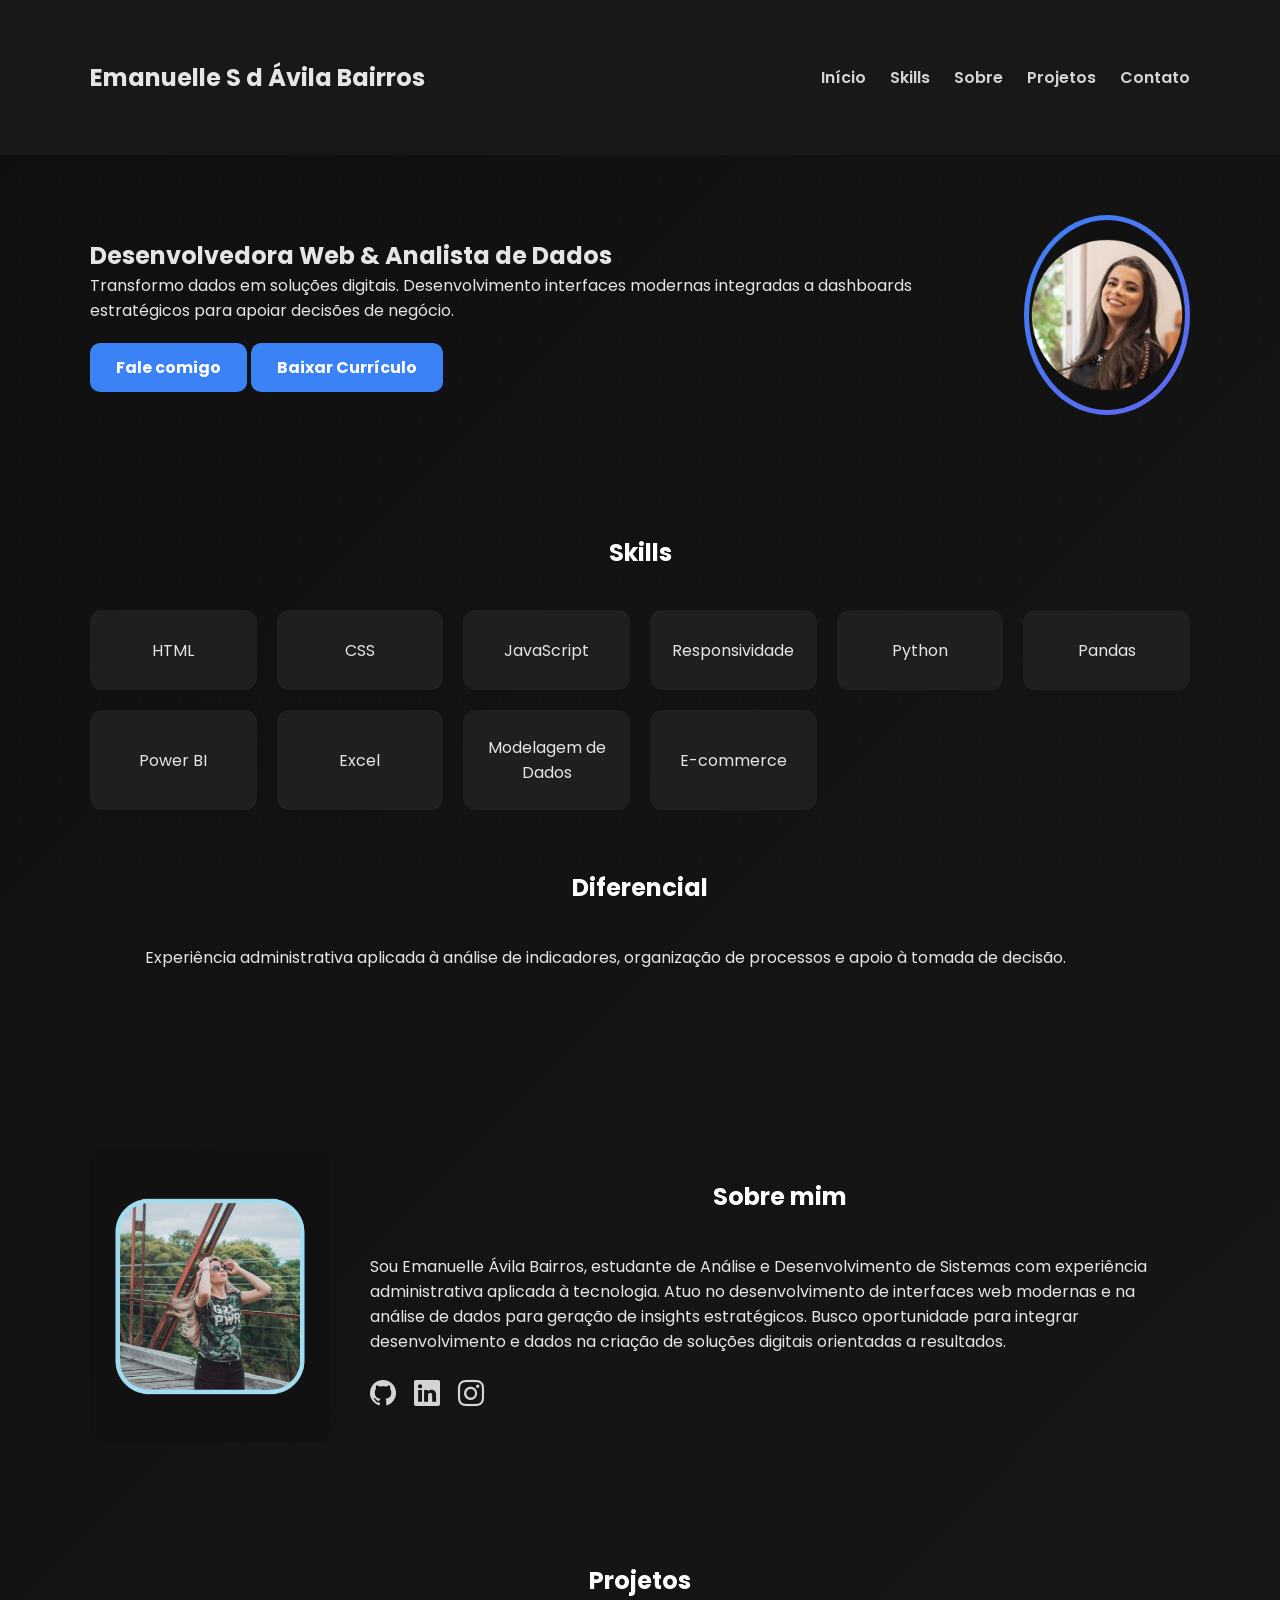
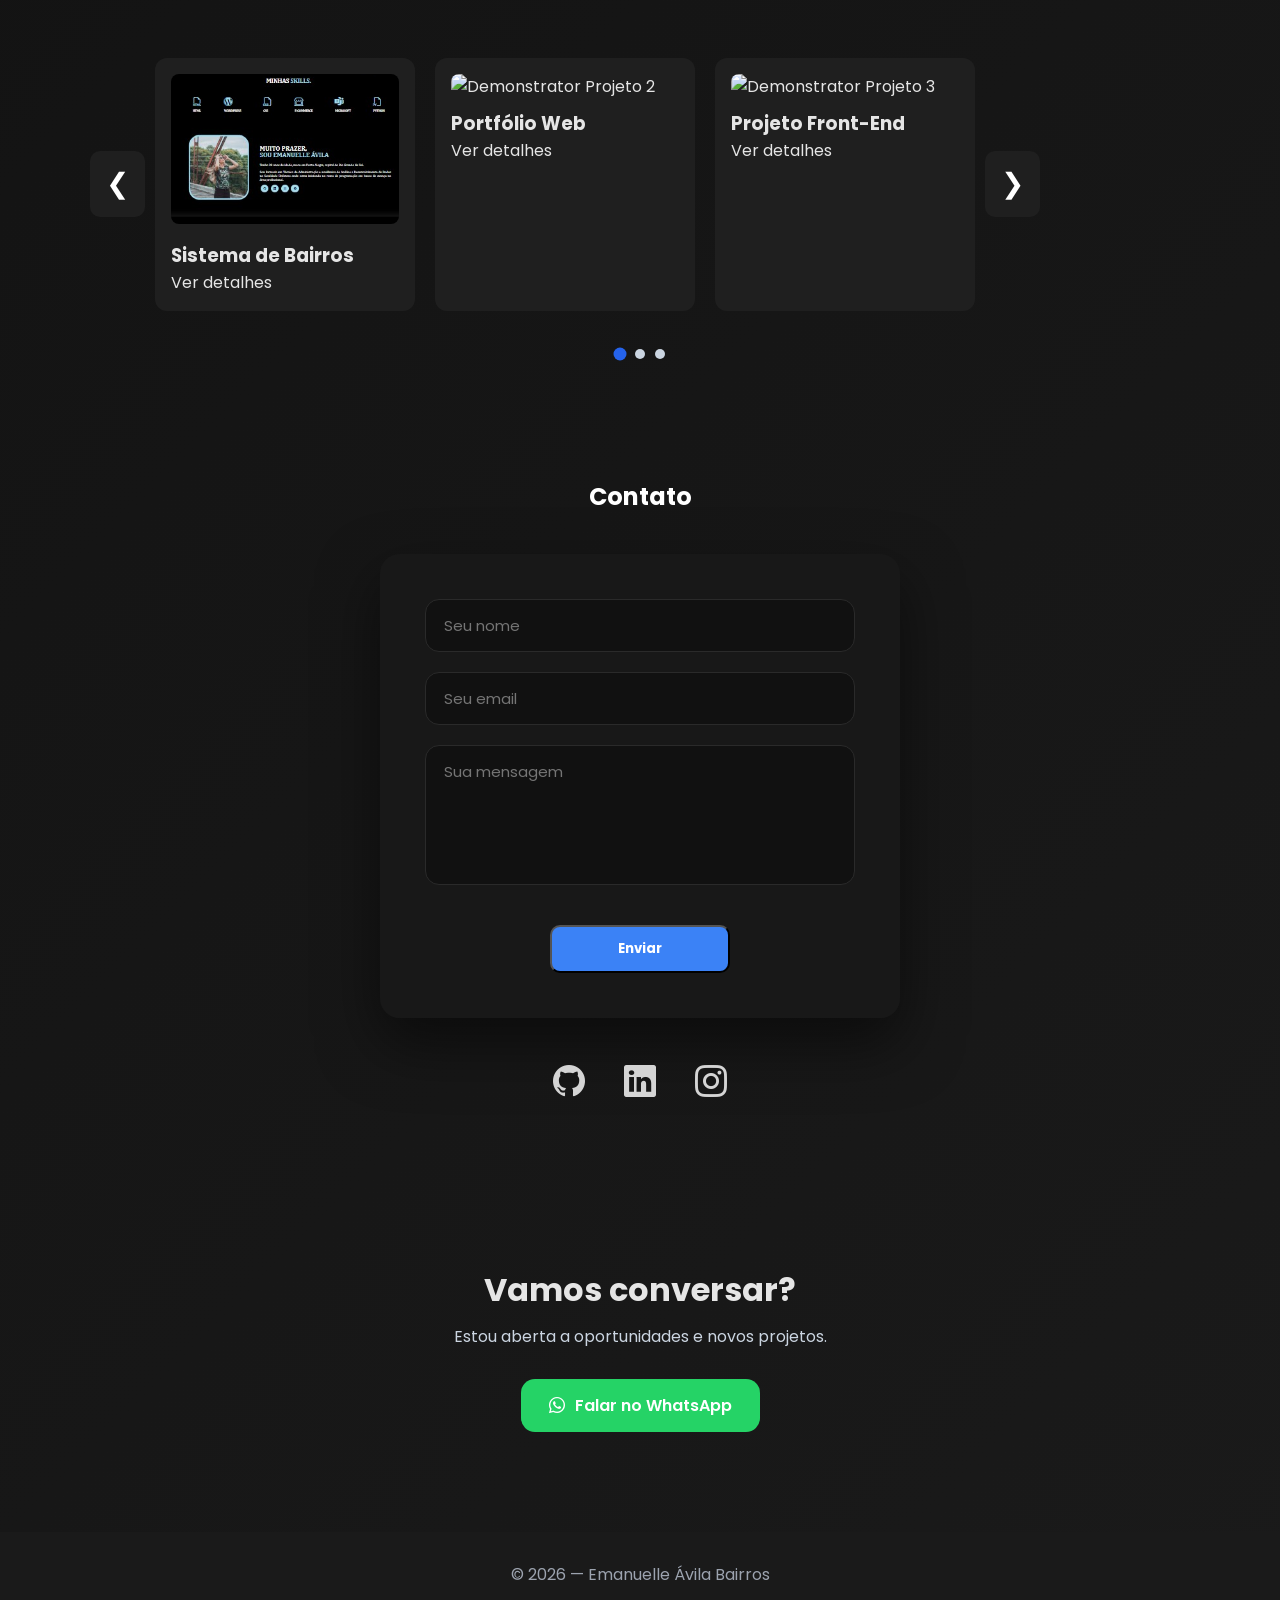
==== index.html @ f17b5d7e "feat: adiciona redes sociais no sobre e CTA final com whatsapp" ====
<!doctype html>

<html lang="pt-br">
  <head>
    <meta charset="UTF-8" />
    <meta name="viewport" content="width=device-width, initial-scale=1.0" />
    <meta
      name="keywords"
      content="Desenvolvedora Web, Power BI, Analista de Dados, Portfólio, Front-End"
    />

    <meta name="author" content="Emanuelle Ávila" />

    <title>Emanuelle S d Ávila Bairros</title>
    <meta
      name="description"
      content="Portfólio profissional de Emanuelle Ávila Bairros — Analista de Sistemas"
    />

    <link rel="icon" href="img/19-ico.ico" />

    <!-- Google Fonts -->

    <link
      href="https://fonts.googleapis.com/css2?family=Poppins:wght@300;400;600&display=swap"
      rel="stylesheet"
    />

    <!-- Icons -->

    <link
      rel="stylesheet"
      href="https://cdn.jsdelivr.net/npm/bootstrap-icons@1.11.1/font/bootstrap-icons.css"
    />

    <!-- CSS -->

    <link rel="stylesheet" href="style.css" />
  </head>

  <body>
    <div class="cursor-glow" id="cursorGlow"></div>

    <header>
      <div class="container nav">
        <h2>Emanuelle S d Ávila Bairros</h2>

        <!-- Botão Menu Mobile -->
        <div id="btn-menu" class="btn-menu">
          <span></span>
          <span></span>
          <span></span>
        </div>

        <nav>
          <a href="#inicio">Início</a>
          <a href="#skills">Skills</a>
          <a href="#sobre">Sobre</a>
          <a href="#portfolio">Projetos</a>
          <a href="#contato">Contato</a>
        </nav>
      </div>
    </header>

    <!-- HERO -->

    <section id="inicio" class="hero container">
      <div class="hero-text" data-aos="fade-down">
        <h1>Desenvolvedora Web & Analista de Dados</h1>
        <p>
          Transformo dados em soluções digitais. Desenvolvimento interfaces
          modernas integradas a dashboards estratégicos para apoiar decisões de
          negócio.
        </p>

        <a
          class="btn"
          href="https://api.whatsapp.com/send?phone=5551999865636"
          target="_blank"
        >
          Fale comigo
        </a>

        <a href="curriculo-emanuelle-avila.pdf" class="btn" download>
          Baixar Currículo
        </a>
      </div>

      <img
        src="img/foto-perfil.png"
        class="foto-perfil"
        alt="Foto de Emanuelle Ávila"
      />
    </section>

    <!-- SKILLS -->

    <section id="skills" class="container">
      <h2 class="section-title">Skills</h2>

      <div class="cards">
        <div class="card" data-aos="zoom-in">HTML</div>
        <div class="card" data-aos="zoom-in">CSS</div>
        <div class="card" data-aos="zoom-in">JavaScript</div>
        <div class="card" data-aos="zoom-in">Responsividade</div>
        <div class="card" data-aos="zoom-in">Python</div>
        <div class="card" data-aos="zoom-in">Pandas</div>
        <div class="card" data-aos="zoom-in">Power BI</div>
        <div class="card" data-aos="zoom-in">Excel</div>
        <div class="card" data-aos="zoom-in">Modelagem de Dados</div>
        <div class="card" data-aos="zoom-in">E-commerce</div>
      </div>

      <section class="container">
        <h2 class="section-title">Diferencial</h2>
        <p>
          Experiência administrativa aplicada à análise de indicadores,
          organização de processos e apoio à tomada de decisão.
        </p>
      </section>
    </section>

    <!-- SOBRE -->

    <section id="sobre" data-aos="fade-up" class="container sobre">
      <img src="img/foto-sobre-mim.png" alt="Foto de Emanuelle Ávila" />

      <div>
        <h2 class="section-title">Sobre mim</h2>
        <p>
          Sou Emanuelle Ávila Bairros, estudante de Análise e Desenvolvimento de
          Sistemas com experiência administrativa aplicada à tecnologia. Atuo no
          desenvolvimento de interfaces web modernas e na análise de dados para
          geração de insights estratégicos. Busco oportunidade para integrar
          desenvolvimento e dados na criação de soluções digitais orientadas a
          resultados.
        </p>

        <div class="sobre-social">
          <a href="https://github.com/Manu21avila" target="_blank">
            <i class="bi bi-github"></i>
          </a>
          <a
            href="https://www.linkedin.com/in/emanuelle-sd-%C3%A1vila/"
            target="_blank"
          >
            <i class="bi bi-linkedin"></i>
          </a>
          <a href="https://www.instagram.com/manu_avila.21/" target="_blank">
            <i class="bi bi-instagram"></i>
          </a>
        </div>
      </div>
    </section>

    <!-- PROJETOS -->

    <section id="projetos">
      <div class="container">
        <h2 class="section-title">Projetos</h2>

        <div class="carousel-wrapper">
          <button class="arrow left" onclick="scrollProjects(-1)">
            &#10094;
          </button>

          <div class="carousel" id="carousel">
            <!-- PROJETO 1 -->
            <div
              class="project-card"
              onclick="
                openModal(
                  'Sistema de Bairros',
                  'Projeto web para gerenciamento e organização de bairros com interface responsiva.',
                  'HTML • CSS • JavaScript',
                  'img/18.jpg',
                  'https://github.com/Manu21avila/PORTIFOLIO-EMANUELLE-AVILA-BAIRROS',
                )
              "
            >
              <img src="img/18.jpg" alt="Demonstrator Projeto 1" />
              <h3>Sistema de Bairros</h3>
              <p>Ver detalhes</p>
            </div>

            <!-- PROJETO 2 -->
            <div
              class="project-card"
              onclick="
                openModal(
                  'Portfólio Web',
                  'Site pessoal responsivo publicado com GitHub Pages.',
                  'HTML • CSS',
                  'img/20.jpg',
                  'https://github.com/Manu21avila',
                )
              "
            >
              <img src="img/20.jpg" alt="Demonstrator Projeto 2" />
              <h3>Portfólio Web</h3>
              <p>Ver detalhes</p>
            </div>

            <!-- PROJETO 3 -->
            <div
              class="project-card"
              onclick="
                openModal(
                  'Projeto Front-End',
                  'Experimentos de layout e responsividade.',
                  'HTML • CSS • JS',
                  'img/10.jpg',
                  'https://github.com/Manu21avila',
                )
              "
            >
              <img src="img/10.jpg" alt="Demonstrator Projeto 3" />
              <h3>Projeto Front-End</h3>
              <p>Ver detalhes</p>
            </div>
          </div>

          <button class="arrow right" onclick="scrollProjects(1)">
            &#10095;
          </button>
        </div>

        <!-- DOTS (AGORA NO LUGAR CERTO) -->
        <div class="carousel-dots" id="dots"></div>
      </div>
    </section>

    <!-- CONTATO -->

    <section id="contato" class="container contato">
      <h2 class="section-title">Contato</h2>

      <form
        id="contact-form"
        class="form-box"
        action="https://formspree.io/f/xwvnnwqe"
        method="POST"
      >
        <input type="text" name="name" placeholder="Seu nome" required />

        <input type="email" name="email" placeholder="Seu email" required />

        <textarea name="message" placeholder="Sua mensagem" required></textarea>

        <button type="submit" class="btn">Enviar</button>
      </form>

      <div class="social">
        <a href="https://github.com/Manu21avila" target="_blank">
          <i class="bi bi-github"></i>
        </a>
        <a
          href="https://www.linkedin.com/in/emanuelle-sd-%C3%A1vila/"
          target="_blank"
        >
          <i class="bi bi-linkedin"></i>
        </a>
        <a href="https://www.instagram.com/manu_avila.21/" target="_blank">
          <i class="bi bi-instagram"></i>
        </a>
      </div>
    </section>

    <section class="cta-contato">
      <h2>Vamos conversar?</h2>
      <p>Estou aberta a oportunidades e novos projetos.</p>

      <a href="https://wa.me/5551999865636" target="_blank" class="whats-btn">
        <i class="bi bi-whatsapp"></i>
        Falar no WhatsApp
      </a>
    </section>

    <footer>
      <p>© 2026 — Emanuelle Ávila Bairros</p>
    </footer>

    <script>
      const carousel = document.getElementById("carousel");
      const cards = document.querySelectorAll(".project-card");
      const dotsContainer = document.getElementById("dots");

      let autoScroll;
      let index = 0;

      /* ===== CRIAR DOTS ===== */

      cards.forEach((_, i) => {
        const dot = document.createElement("span");

        dot.addEventListener("click", () => {
          index = i;
          updateCarousel();
        });

        dotsContainer.appendChild(dot);
      });

      const dots = dotsContainer.querySelectorAll("span");

      /* ===== ATUALIZA POSIÇÃO ===== */

      function updateCarousel() {
        const cardWidth = cards[0].offsetWidth + 20;

        carousel.scrollTo({
          left: index * cardWidth,
          behavior: "smooth",
        });

        dots.forEach((d) => d.classList.remove("active"));
        dots[index].classList.add("active");
      }

      /* ===== SETAS ===== */

      function scrollProjects(direction) {
        index += direction;

        if (index < 0) index = cards.length - 1;
        if (index >= cards.length) index = 0;

        updateCarousel();
      }

      /* ===== AUTO SCROLL ===== */

      function startAutoScroll() {
        autoScroll = setInterval(() => {
          index++;
          if (index >= cards.length) index = 0;
          updateCarousel();
        }, 3500);
      }

      carousel.addEventListener("mouseenter", () => clearInterval(autoScroll));
      carousel.addEventListener("mouseleave", startAutoScroll);

      /* ===== INIT ===== */

      updateCarousel();
      startAutoScroll();
    </script>

    <script>
      function openModal(title, desc, tech, img, link) {
        document.getElementById("modalTitle").innerText = title;
        document.getElementById("modalDesc").innerText = desc;
        document.getElementById("modalTech").innerText = tech;
        document.getElementById("modalImg").src = img;
        document.getElementById("modalLink").href = link;

        document.getElementById("projectModal").style.display = "flex";
      }

      function closeModal() {
        document.getElementById("projectModal").style.display = "none";
      }

      // Fechar clicando fora
      window.onclick = function (e) {
        if (e.target.id === "projectModal") {
          closeModal();
        }
      };
    </script>

    <!-- MODAL PROJETOS -->

    <div id="projectModal" class="modal">
      <div class="modal-content">
        <span class="close" onclick="closeModal()">&times;</span>

        <img id="modalImg" />

        <h2 id="modalTitle"></h2>

        <p id="modalDesc"></p>

        <p class="tech" id="modalTech"></p>

        <a id="modalLink" class="btn" target="_blank"> Ver no GitHub </a>
      </div>
    </div>

    <!-- Menu Mobile -->
    <div id="menu-mobile" class="menu-mobile">
      <nav>
        <a href="#inicio">Início</a>
        <a href="#sobre">Sobre</a>
        <a href="#projetos">Projetos</a>
        <a href="#contato">Contato</a>
      </nav>
    </div>

    <div id="overlay-menu" class="overlay-menu"></div>

    <script src="https://unpkg.com/aos@2.3.1/dist/aos.js"></script>

    <script>
      AOS.init({
        duration: 900,
        once: true,
      });
    </script>

    <script>
      const glow = document.getElementById("cursorGlow");

      document.addEventListener("mousemove", (e) => {
        glow.style.left = e.clientX + "px";
        glow.style.top = e.clientY + "px";
      });
    </script>

    <script src="script.js"></script>
  </body>
</html>
---- style.css ----
* {
  margin: 0;
  padding: 0;
  box-sizing: border-box;
  font-family: Poppins, sans-serif;
}

html {
  scroll-behavior: smooth;
}

/* ===== CORES BASE ===== */

body {
  background: linear-gradient(135deg, #0f0f0f 0%, #141414 40%, #1a1a1a 100%);
  color: #e5e5e5;
}

body::before {
  content: "";
  position: fixed;
  inset: 0;
  background-image: radial-gradient(
    rgba(255, 255, 255, 0.02) 1px,
    transparent 1px
  );
  background-size: 40px 40px;
  pointer-events: none;
  z-index: 0;
}

/* CONTAINER */

.container {
  width: 90%;
  max-width: 1100px;
  margin: auto;
  padding: 60px 0;
}

/* HEADER */

header {
  background: rgba(26, 26, 26, 0.85);
  backdrop-filter: blur(10px);
  position: sticky;
  top: 0;
  z-index: 99;
}

.nav {
  display: flex;
  justify-content: space-between;
  align-items: center;
}

/* MENU */

nav a {
  margin-left: 20px;
  text-decoration: none;
  color: #d4d4d4;
  font-weight: 600;
  transition: 0.3s;
}

nav a:hover {
  color: #3b82f6;
}

/* HERO */

.hero {
  display: flex;
  align-items: center;
  justify-content: space-between;
  gap: 40px;
}

.hero-img {
  width: 260px;
  border-radius: 20px;
  box-shadow: 0 0 25px rgba(59, 130, 246, 0.35);
}

/* BOTÃO */

.btn {
  display: inline-block;
  margin-top: 20px;
  background: #3b82f6;
  padding: 12px 26px;
  border-radius: 10px;
  text-decoration: none;
  color: white;
  font-weight: bold;
  transition: 0.3s;
}

.btn:hover {
  transform: translateY(-3px);
  box-shadow: 0 8px 20px rgba(59, 130, 246, 0.4);
  background: #2563eb;
}

/* TITULOS */

.section-title {
  text-align: center;
  margin-bottom: 40px;
  color: #ffffff;
}

/* FOTO PERFIL */

.foto-perfil {
  width: 200px;
  height: 200px;
  border-radius: 50%;
  object-fit: cover;
  padding: 5px;
  background: linear-gradient(135deg, #3b82f6, #6366f1);
}

/* CARDS / SKILLS */

.cards {
  display: grid;
  grid-template-columns: repeat(auto-fit, minmax(160px, 1fr));
  gap: 20px;
}

.card {
  background: #1f1f1f;
  padding: 25px 15px; /* PADRÃO */
  text-align: center;
  border-radius: 12px;
  transition: 0.3s;
  display: flex;
  align-items: center;
  justify-content: center;
  min-height: 80px;
}

.card:hover {
  transform: translateY(-8px);
  box-shadow: 0 8px 18px rgba(0, 0, 0, 0.6);
}

/* PROJETOS */

.project-card {
  min-width: 260px;
  background: #1f1f1f;
  border-radius: 12px;
  padding: 16px;
  transition: 0.3s;
  cursor: pointer;
}

.project-card:hover {
  transform: scale(1.04);
}

.project-card img {
  width: 100%;
  border-radius: 14px 14px 0 0;
}

/* CARROSSEL */

.carousel {
  display: flex;
  overflow-x: auto;
  scroll-behavior: smooth;
}

.arrow {
  background: #1f1f1f;
  border: none;
  color: white;
  font-size: 28px;
  padding: 12px 16px;
  cursor: pointer;
  border-radius: 10px;
}

.project-card {
  min-width: 260px;
  max-width: 260px;
  flex: 0 0 auto;
}

/* SOBRE */

.sobre {
  display: flex;
  gap: 40px;
  align-items: center;
  justify-content: center; /* CENTRALIZA */
  text-align: left;
}

.sobre img {
  width: 240px;
  border-radius: 14px;
  object-fit: cover;
}

.sobre-social {
  margin-top: 20px;
  display: flex;
  gap: 18px;
}

.sobre-social a {
  font-size: 26px;
  color: #d4d4d4;
  transition: 0.3s;
}

.sobre-social a:hover {
  color: #3b82f6;
  transform: translateY(-4px);
}

@media (max-width: 768px) {
  .sobre img {
    width: 180px;
    margin-bottom: 20px;
  }

  .sobre div {
    padding: 0 10px;
  }
}

/* SOCIAL */

.social {
  text-align: center;
  font-size: 32px;
}

.social a {
  margin: 0 15px;
  color: #d4d4d4;
  transition: 0.3s;
  text-decoration: none;
}

.social i {
  display: inline-block;
}

.social a:hover {
  color: #548eec;
}

/* FOOTER */

footer {
  text-align: center;
  padding: 30px;
  background: #1a1a1a;
  color: #9ca3af;
}

/* RESPONSIVO */

@media (max-width: 768px) {
  .hero {
    flex-direction: column;
    text-align: center;
  }

  .sobre {
    flex-direction: column;
    text-align: center;
  }

  .hero-img {
    width: 200px;
  }

  .hero-text h1 {
    font-size: 28px;
  }

  .hero-text p {
    font-size: 14px;
  }
}

/* ================= CARROSSEL PROJETOS ================= */

.carousel-wrapper {
  position: relative;
  display: flex;
  align-items: center;
}

.carousel {
  display: flex;
  gap: 20px;
  overflow-x: auto;
  scroll-behavior: smooth;
  padding: 20px 0;

  /* esconder barra de scroll */
  scrollbar-width: none;
}

.carousel::-webkit-scrollbar {
  display: none;
}

.project-card img {
  width: 100%;
  height: 150px;
  object-fit: cover;
  border-radius: 8px;
  margin-bottom: 10px;
}

.project-card:hover {
  transform: translateY(-6px) scale(1.03);
  box-shadow: 0 10px 22px rgba(0, 0, 0, 0.15);
}

/* SETAS */

.arrow:hover {
  background: #2563eb;
}

.left {
  margin-right: 10px;
}

.right {
  margin-left: 10px;
}

/* ================= DOTS DO CARROSSEL ================= */

.carousel-dots {
  display: flex;
  justify-content: center;
  gap: 10px;
  margin-top: 18px;
}

.carousel-dots span {
  width: 10px;
  height: 10px;
  background: #cbd5e1;
  border-radius: 50%;
  cursor: pointer;
  transition: 0.3s;
}

.carousel-dots span.active {
  background: #2563eb;
  transform: scale(1.3);
}

/* ================= MODAL ================= */

.modal {
  display: none;
  position: fixed;
  z-index: 999;
  left: 0;
  top: 0;
  width: 100%;
  height: 100%;
  background: rgba(0, 0, 0, 0.7);
  justify-content: center;
  align-items: center;
}

.modal-content {
  background: #1f1f1f;
  color: #e5e5e5;
  padding: 30px;
  border-radius: 12px;
  max-width: 420px;
  width: 90%;
  text-align: center;
  animation: modalPop 0.3s ease;
}

.modal-content img {
  width: 100%;
  border-radius: 10px;
  margin-bottom: 15px;
}

.close {
  float: right;
  font-size: 26px;
  cursor: pointer;
}

.tech {
  margin: 12px 0;
  color: #2563eb;
  font-weight: 600;
}

@keyframes modalPop {
  from {
    transform: scale(0.7);
    opacity: 0;
  }
  to {
    transform: scale(1);
    opacity: 1;
  }
}

/* BOTÃO HAMBURGUER */

.btn-menu {
  display: none;
  flex-direction: column;
  gap: 5px;
  cursor: pointer;
  z-index: 999;
}

.btn-menu span {
  width: 28px;
  height: 3px;
  background: #e5e5e5;
  display: block;
  border-radius: 3px;
}

/* MENU MOBILE */

.menu-mobile {
  position: fixed;
  top: 0;
  right: -260px;
  width: 260px;
  height: 100vh;
  background: #111;
  padding-top: 80px;
  transition: 0.35s ease;
  z-index: 998;
}

.menu-mobile.abrir-menu {
  right: 0;
}

.menu-mobile nav {
  display: flex;
  flex-direction: column;
  gap: 25px;
  padding-left: 30px;
}

.menu-mobile a {
  color: #e5e5e5;
  text-decoration: none;
  font-size: 18px;
}

/* OVERLAY */

.overlay-menu {
  background: rgba(0, 0, 0, 0.6);
  width: 100%;
  height: 100%;
  position: fixed;
  top: 0;
  left: 0;
  visibility: hidden;
  opacity: 0;
  transition: 0.3s;
  z-index: 997;
}

.overlay-menu.ativo {
  visibility: visible;
  opacity: 1;
}

/* RESPONSIVO */

@media (max-width: 900px) {
  header nav {
    display: none;
  }

  .btn-menu {
    display: flex;
  }
}

/* ===== CURSOR GLOW EFFECT ===== */

.cursor-glow {
  position: fixed;
  width: 90px;
  height: 90px;
  border-radius: 50%;
  pointer-events: none;
  background: radial-gradient(
    circle,
    rgba(59, 130, 246, 0.12) 0%,
    rgba(0, 0, 0, 0) 70%
  );
  transform: translate(-50%, -50%);
  z-index: 0;
  transition: transform 0.08s linear;
}

/* Mantém conteúdo acima do glow */
body > * {
  position: relative;
  z-index: 1;
}

/* ===== OBRIGADO ===== */

.obrigado-wrapper {
  min-height: 100vh;
  display: flex;
  align-items: center;
  justify-content: center;
}

.obrigado-card {
  background: linear-gradient(145deg, #1a1a1a, #141414);
  padding: 60px;
  border-radius: 24px;
  text-align: center;
  max-width: 480px;
  box-shadow: 0 25px 60px rgba(0, 0, 0, 0.5);
}

.obrigado-card h1 {
  font-size: 30px;
  margin-bottom: 15px;
}

.obrigado-card p {
  color: #cbd5e1;
  margin-bottom: 30px;
}

.checkmark {
  font-size: 60px;
  color: #3b82f6;
  margin-bottom: 20px;
}

/* ===== FORMULÁRIO CENTRALIZADO DEFINITIVO ===== */

.form-box {
  max-width: 520px;
  margin: 40px auto;
  display: flex;
  flex-direction: column;
  gap: 20px;
  background: rgba(25, 25, 25, 0.85);
  padding: 45px;
  border-radius: 20px;
  box-shadow: 0 25px 60px rgba(0, 0, 0, 0.5);
}

.form-box input,
.form-box textarea {
  width: 100%;
  padding: 14px 18px;
  border-radius: 14px;
  border: 1px solid #2a2a2a;
  background: #111;
  color: #e5e5e5;
  font-size: 15px;
  transition: 0.3s ease;
}

.form-box input:focus,
.form-box textarea:focus {
  outline: none;
  border-color: #3b82f6;
  box-shadow: 0 0 0 3px rgba(59, 130, 246, 0.2);
}

.form-box textarea {
  min-height: 140px;
  resize: none;
}

.form-box .btn {
  width: 180px;
  align-self: center;
}

/* ===== CTA FINAL ===== */

.cta-contato {
  text-align: center;
  padding: 100px 20px;
}

.cta-contato h2 {
  font-size: 32px;
  margin-bottom: 10px;
}

.cta-contato p {
  color: #cbd5e1;
  margin-bottom: 30px;
}

.whats-btn {
  display: inline-flex;
  align-items: center;
  gap: 10px;
  background: #25d366;
  padding: 14px 28px;
  border-radius: 14px;
  text-decoration: none;
  color: white;
  font-weight: 600;
  transition: 0.3s;
}

.whats-btn:hover {
  transform: translateY(-4px);
  box-shadow: 0 12px 25px rgba(37, 211, 102, 0.4);
}
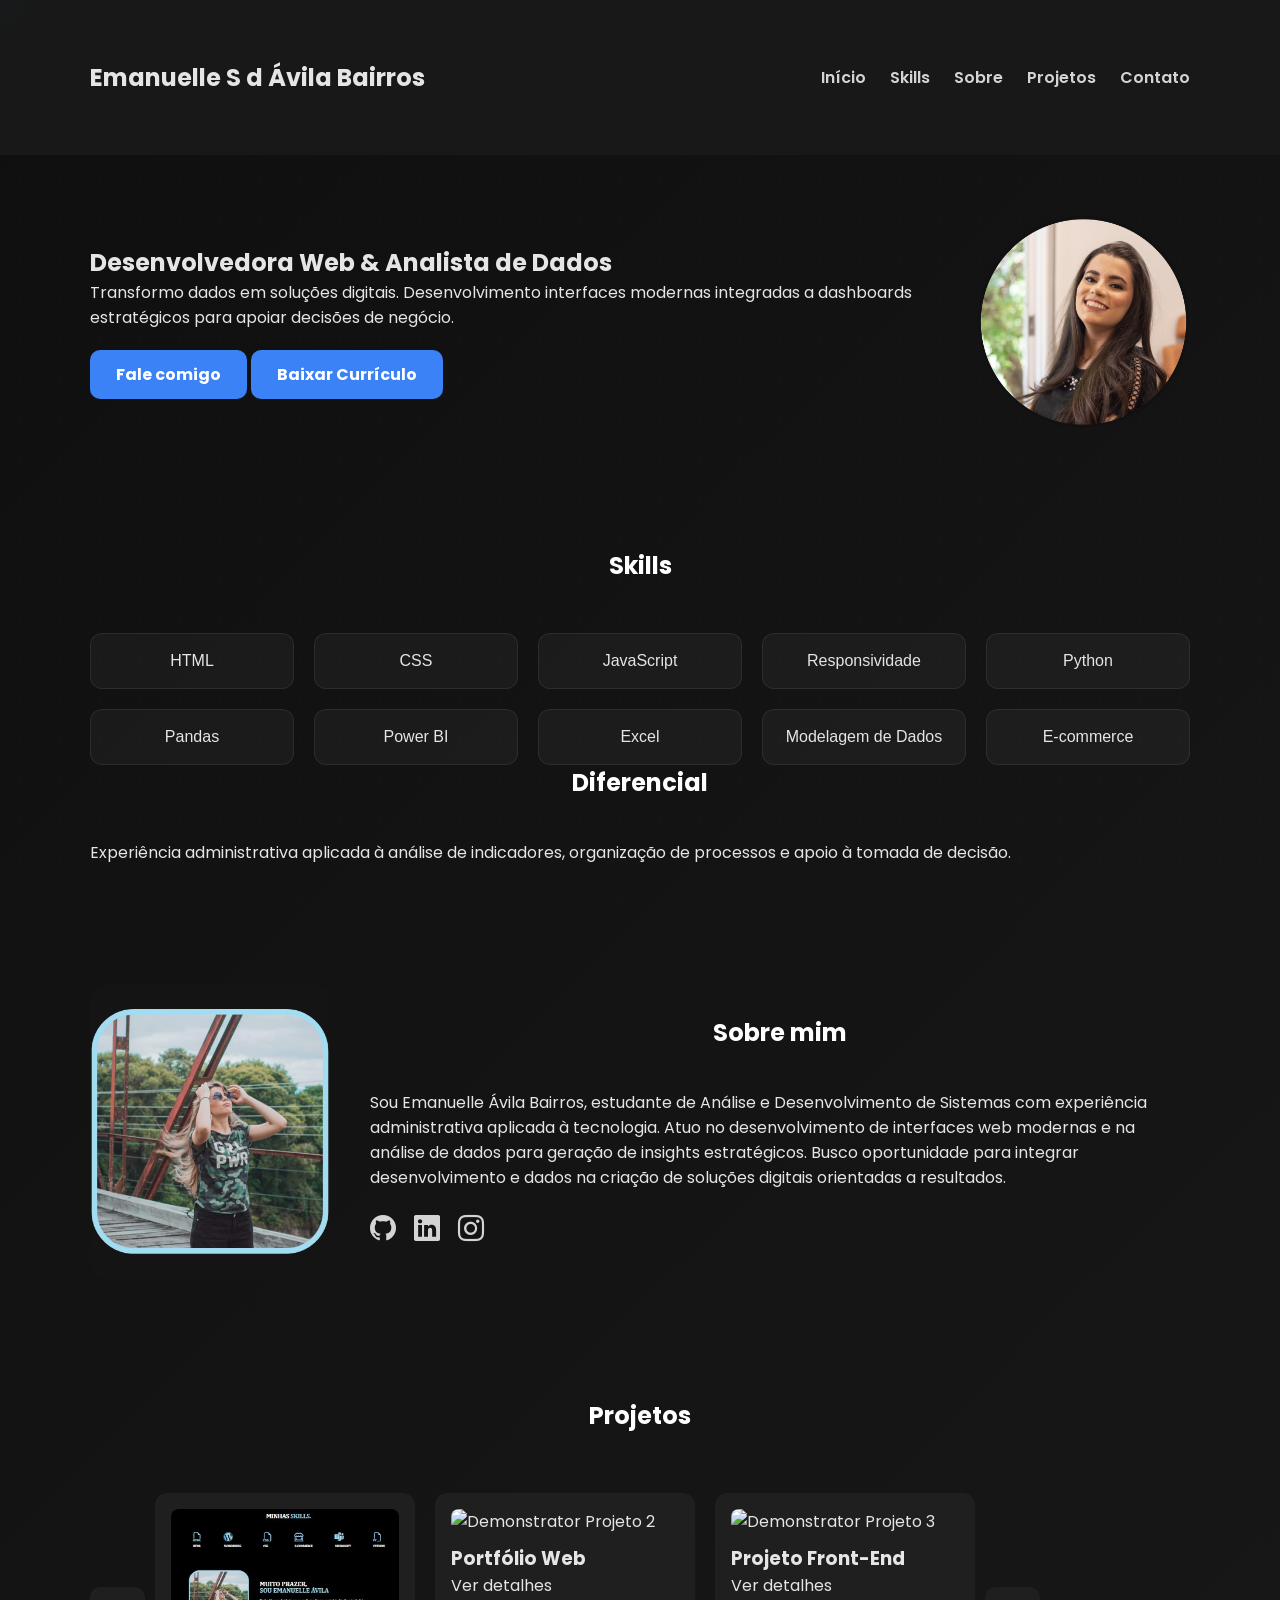
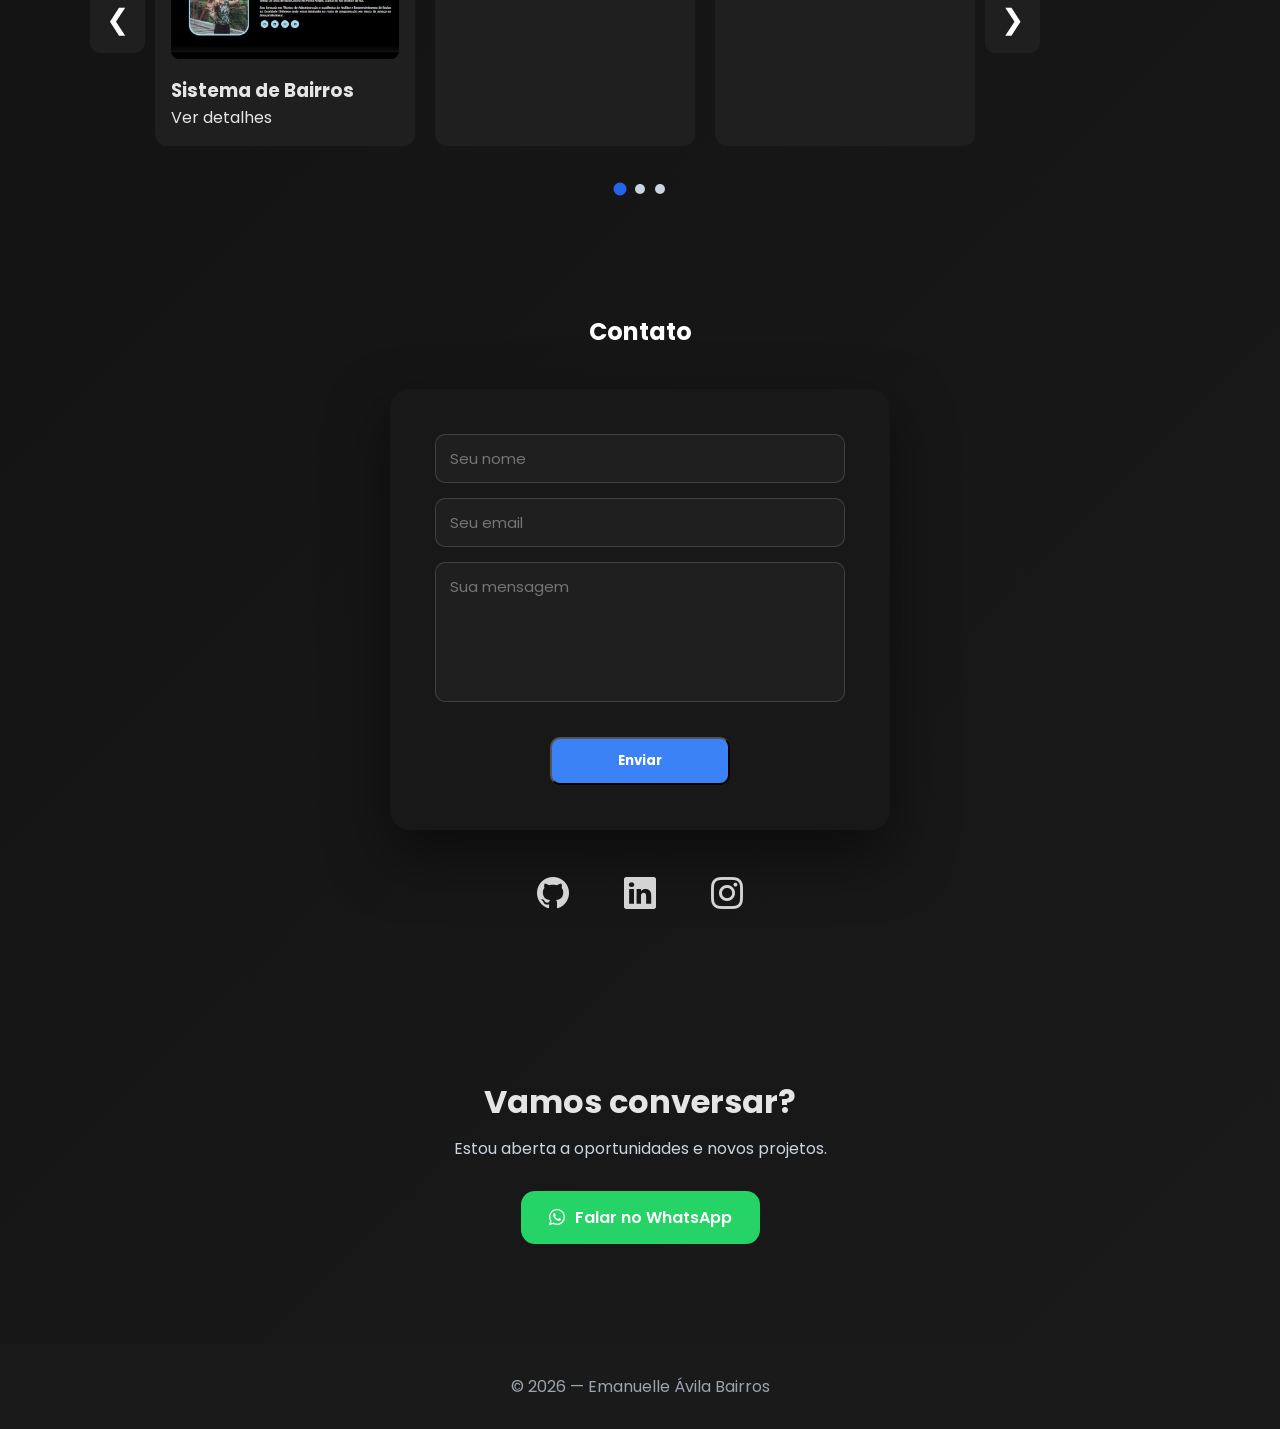
==== commit ccd85c8e: "fix: ajusta foto de perfil e layout" ====
--- a/index.html
+++ b/index.html
@@ -86,11 +86,13 @@
         </a>
       </div>
 
-      <img
-        src="img/foto-perfil.png"
-        class="foto-perfil"
-        alt="Foto de Emanuelle Ávila"
-      />
+      <div class="hero-img">
+        <img
+          src="img/foto-perfil.png"
+          alt="Emanuelle Ávila Bairros"
+          class="foto-perfil"
+        />
+      </div>
     </section>
 
     <!-- SKILLS -->
@@ -98,26 +100,23 @@
     <section id="skills" class="container">
       <h2 class="section-title">Skills</h2>
 
-      <div class="cards">
-        <div class="card" data-aos="zoom-in">HTML</div>
-        <div class="card" data-aos="zoom-in">CSS</div>
-        <div class="card" data-aos="zoom-in">JavaScript</div>
-        <div class="card" data-aos="zoom-in">Responsividade</div>
-        <div class="card" data-aos="zoom-in">Python</div>
-        <div class="card" data-aos="zoom-in">Pandas</div>
-        <div class="card" data-aos="zoom-in">Power BI</div>
-        <div class="card" data-aos="zoom-in">Excel</div>
-        <div class="card" data-aos="zoom-in">Modelagem de Dados</div>
-        <div class="card" data-aos="zoom-in">E-commerce</div>
-      </div>
-
-      <section class="container">
-        <h2 class="section-title">Diferencial</h2>
-        <p>
-          Experiência administrativa aplicada à análise de indicadores,
-          organização de processos e apoio à tomada de decisão.
-        </p>
-      </section>
+      <div class="skills-grid">
+        <div class="skill-card">HTML</div>
+        <div class="skill-card">CSS</div>
+        <div class="skill-card">JavaScript</div>
+        <div class="skill-card">Responsividade</div>
+        <div class="skill-card">Python</div>
+        <div class="skill-card">Pandas</div>
+        <div class="skill-card">Power BI</div>
+        <div class="skill-card">Excel</div>
+        <div class="skill-card">Modelagem de Dados</div>
+        <div class="skill-card">E-commerce</div>
+      </div>
+      <h2 class="section-title">Diferencial</h2>
+      <p>
+        Experiência administrativa aplicada à análise de indicadores,
+        organização de processos e apoio à tomada de decisão.
+      </p>
     </section>
 
     <!-- SOBRE -->
--- a/style.css
+++ b/style.css
@@ -77,12 +77,6 @@
   gap: 40px;
 }
 
-.hero-img {
-  width: 260px;
-  border-radius: 20px;
-  box-shadow: 0 0 25px rgba(59, 130, 246, 0.35);
-}
-
 /* BOTÃO */
 
 .btn {
@@ -113,38 +107,52 @@
 
 /* FOTO PERFIL */
 
+.hero-img {
+  width: 300px;
+  aspect-ratio: 1 / 1; /* GARANTE quadrado */
+  border-radius: 50%;
+  overflow: hidden;
+  position: relative;
+}
+
 .foto-perfil {
-  width: 200px;
-  height: 200px;
+  width: 100%;
+  height: 100%;
+  object-fit: cover;
+  display: block;
+}
+
+.hero-img::after {
+  content: "";
+  position: absolute;
+  inset: 0;
   border-radius: 50%;
-  object-fit: cover;
-  padding: 5px;
-  background: linear-gradient(135deg, #3b82f6, #6366f1);
+  box-shadow: 0 0 60px rgba(59, 130, 246, 0.4);
 }
 
 /* CARDS / SKILLS */
 
-.cards {
+.skills-grid {
   display: grid;
-  grid-template-columns: repeat(auto-fit, minmax(160px, 1fr));
+  grid-template-columns: repeat(auto-fit, minmax(180px, 1fr));
   gap: 20px;
-}
-
-.card {
-  background: #1f1f1f;
-  padding: 25px 15px; /* PADRÃO */
+  margin-top: 50px;
+}
+
+.skill-card {
+  padding: 18px;
+  border-radius: 12px;
+  background: rgba(255, 255, 255, 0.04);
+  border: 1px solid rgba(255, 255, 255, 0.08);
   text-align: center;
-  border-radius: 12px;
-  transition: 0.3s;
-  display: flex;
-  align-items: center;
-  justify-content: center;
-  min-height: 80px;
-}
-
-.card:hover {
-  transform: translateY(-8px);
-  box-shadow: 0 8px 18px rgba(0, 0, 0, 0.6);
+  font-weight: 500;
+  transition: 0.3s ease;
+}
+
+.skill-card:hover {
+  transform: translateY(-6px);
+  border-color: #3b82f6;
+  background: rgba(59, 130, 246, 0.08);
 }
 
 /* PROJETOS */
@@ -240,6 +248,10 @@
 .social {
   text-align: center;
   font-size: 32px;
+  margin-top: 40px;
+  display: flex;
+  justify-content: center;
+  gap: 25px;
 }
 
 .social a {
@@ -602,6 +614,28 @@
   align-self: center;
 }
 
+.contato form {
+  margin-bottom: 40px;
+}
+
+.contato form {
+  display: flex;
+  flex-direction: column;
+  gap: 15px;
+  max-width: 500px;
+  margin: 0 auto;
+}
+
+.contato input,
+.contato textarea {
+  width: 100%;
+  padding: 12px 14px;
+  border-radius: 10px;
+  border: 1px solid rgba(255, 255, 255, 0.15);
+  background: rgba(255, 255, 255, 0.03);
+  color: white;
+}
+
 /* ===== CTA FINAL ===== */
 
 .cta-contato {
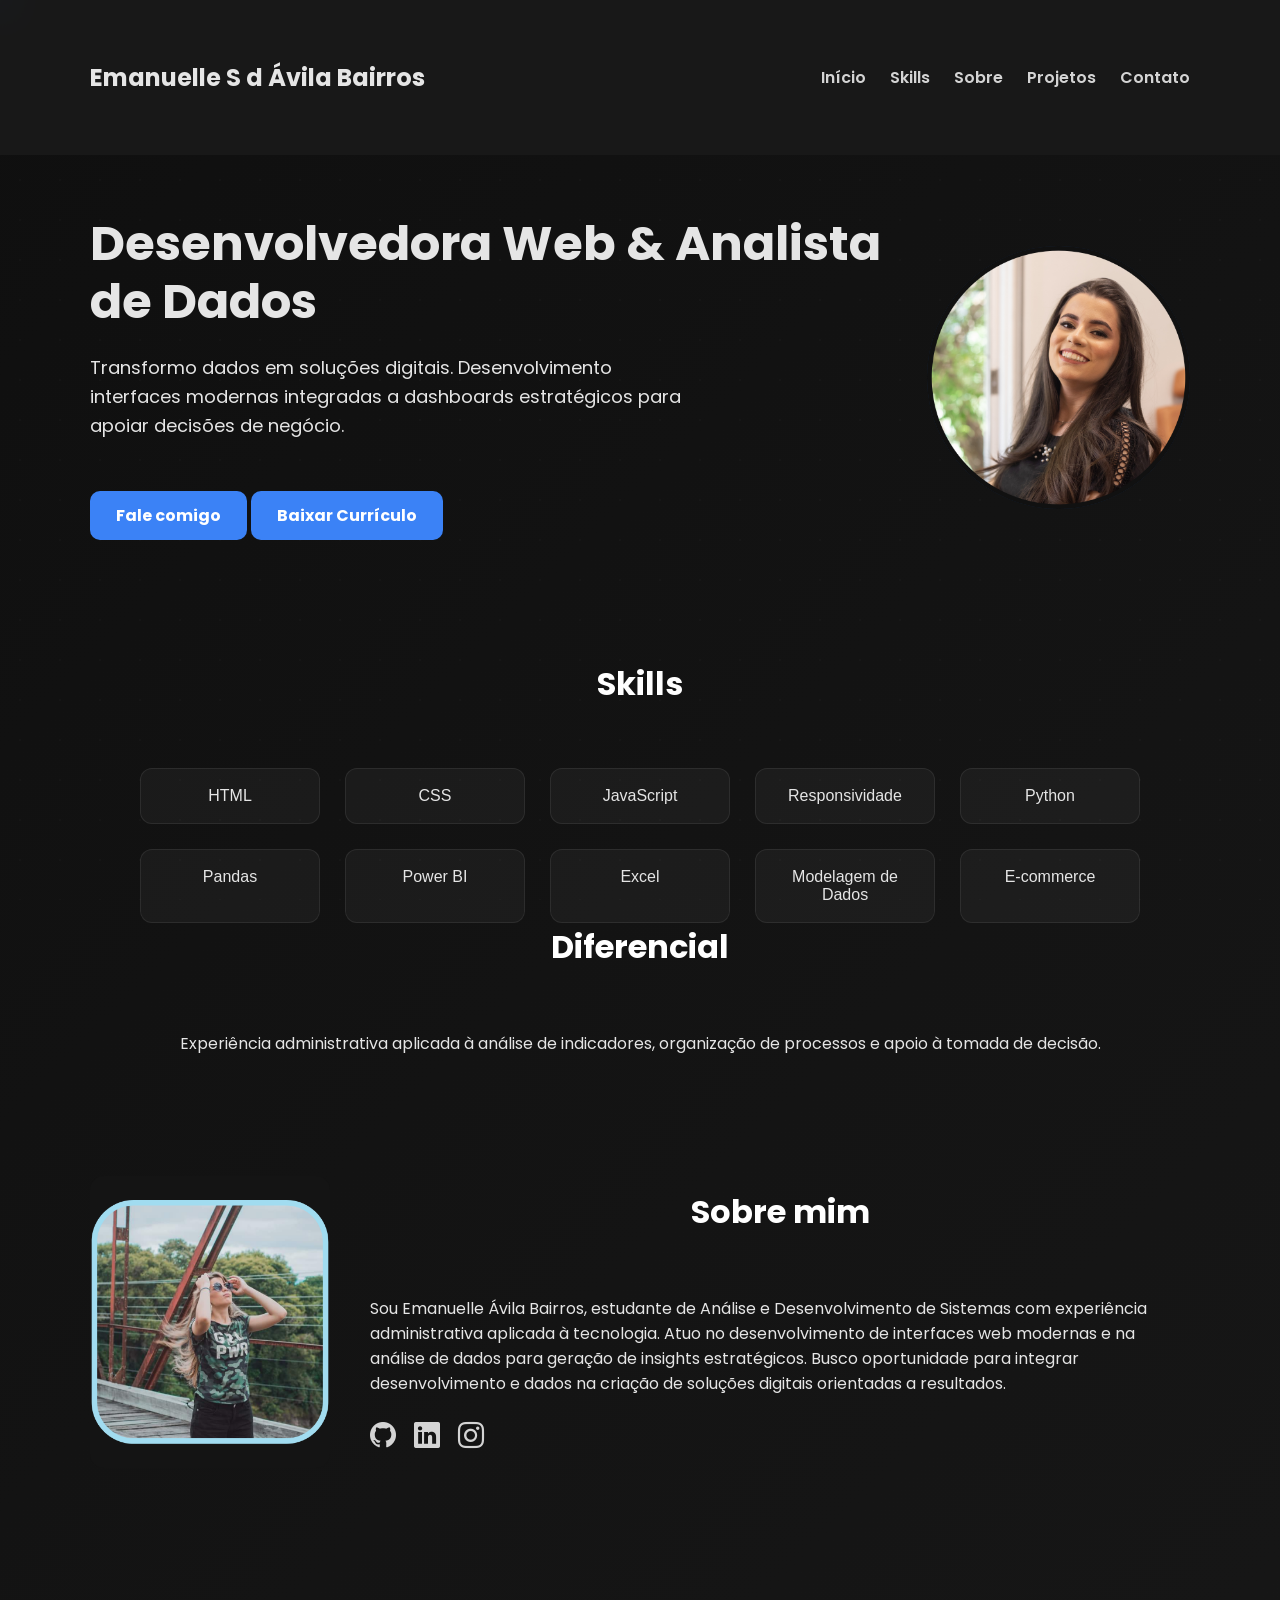
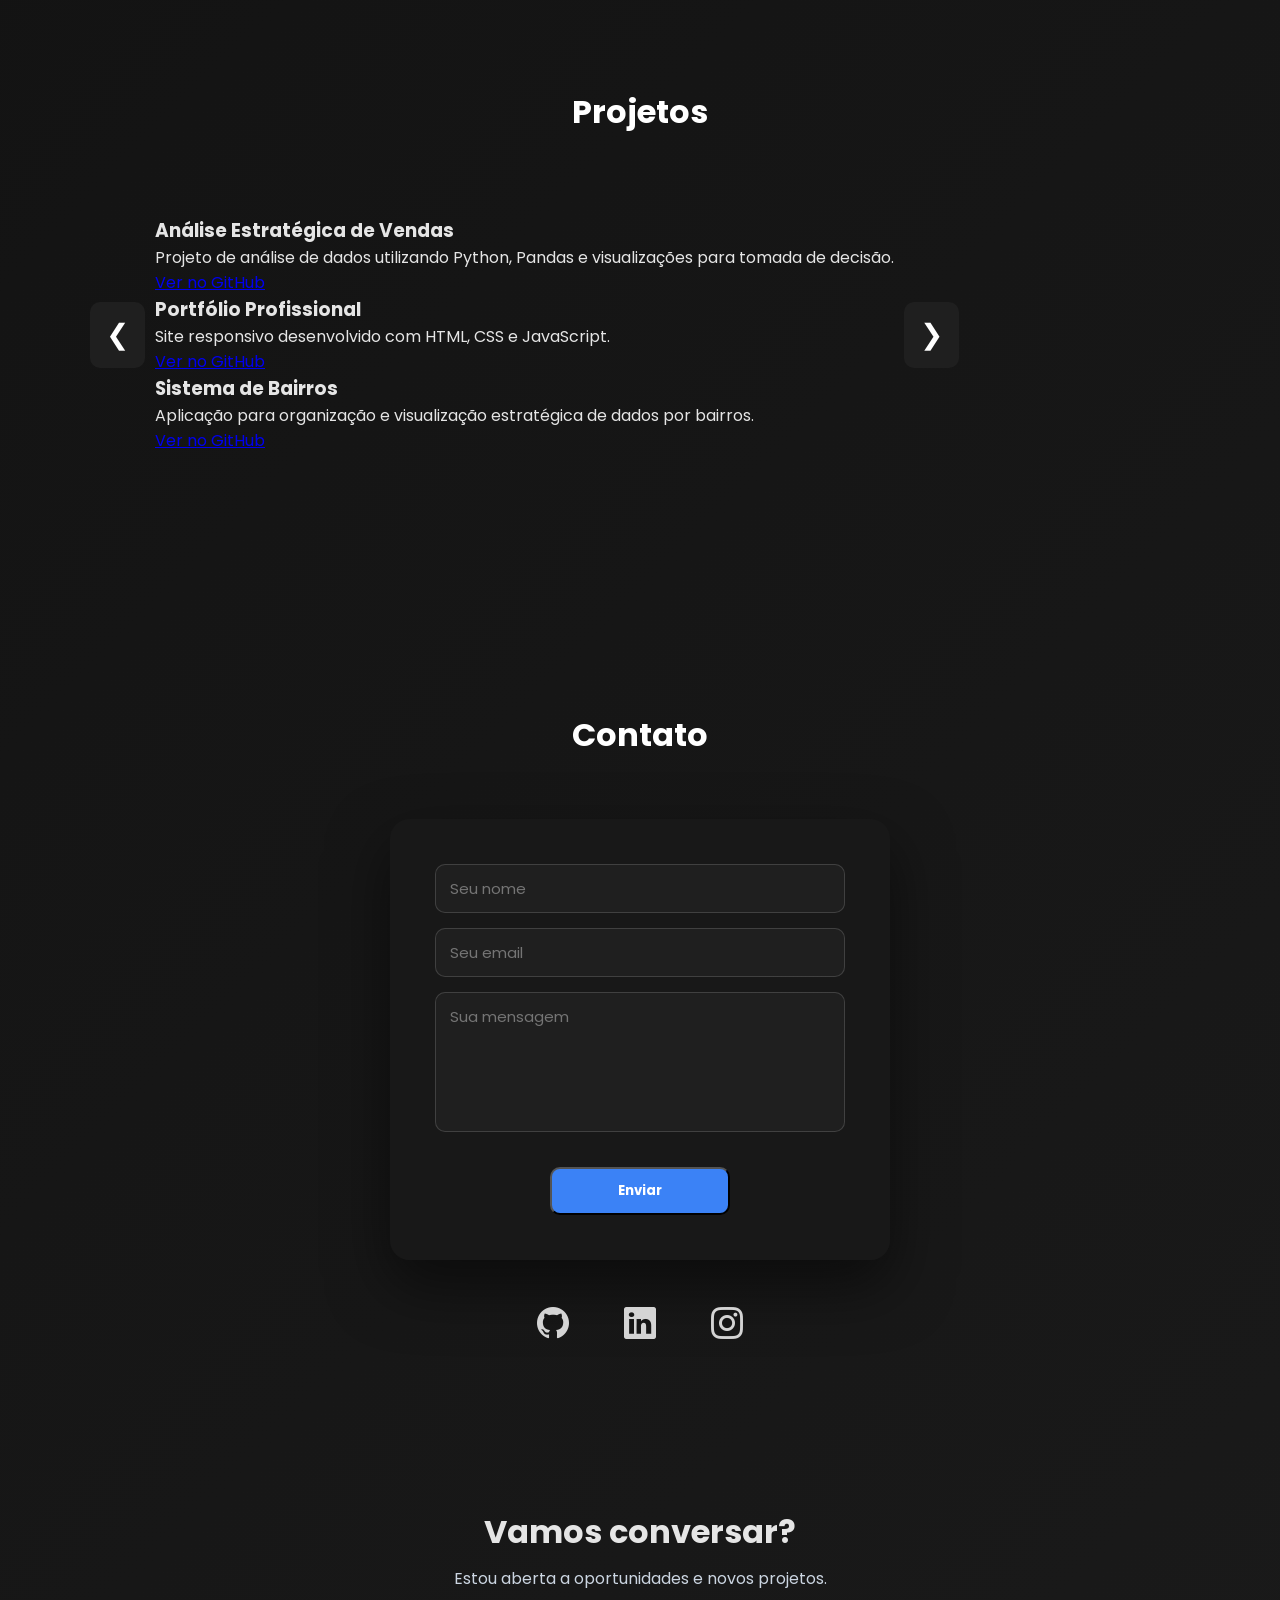
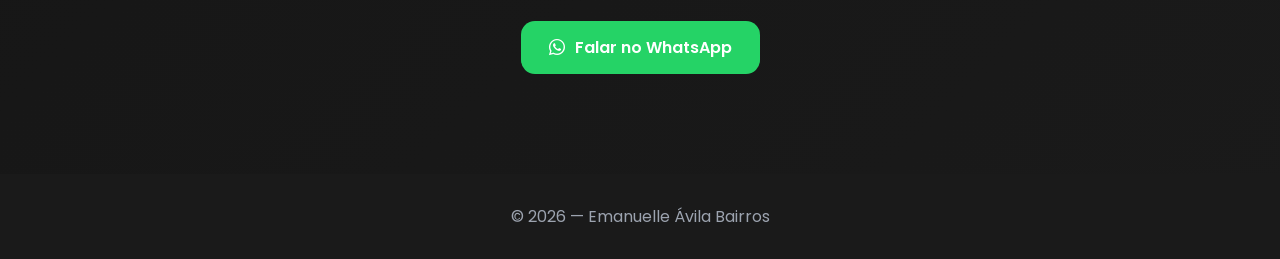
==== commit 362cb03c: "fix: alinhamento de tex e fotos, configuração projetos" ====
--- a/index.html
+++ b/index.html
@@ -153,7 +153,6 @@
     </section>
 
     <!-- PROJETOS -->
-
     <section id="projetos">
       <div class="container">
         <h2 class="section-title">Projetos</h2>
@@ -164,58 +163,53 @@
           </button>
 
           <div class="carousel" id="carousel">
-            <!-- PROJETO 1 -->
-            <div
-              class="project-card"
-              onclick="
-                openModal(
-                  'Sistema de Bairros',
-                  'Projeto web para gerenciamento e organização de bairros com interface responsiva.',
-                  'HTML • CSS • JavaScript',
-                  'img/18.jpg',
-                  'https://github.com/Manu21avila/PORTIFOLIO-EMANUELLE-AVILA-BAIRROS',
-                )
-              "
-            >
-              <img src="img/18.jpg" alt="Demonstrator Projeto 1" />
-              <h3>Sistema de Bairros</h3>
-              <p>Ver detalhes</p>
-            </div>
-
-            <!-- PROJETO 2 -->
-            <div
-              class="project-card"
-              onclick="
-                openModal(
-                  'Portfólio Web',
-                  'Site pessoal responsivo publicado com GitHub Pages.',
-                  'HTML • CSS',
-                  'img/20.jpg',
-                  'https://github.com/Manu21avila',
-                )
-              "
-            >
-              <img src="img/20.jpg" alt="Demonstrator Projeto 2" />
-              <h3>Portfólio Web</h3>
-              <p>Ver detalhes</p>
-            </div>
-
-            <!-- PROJETO 3 -->
-            <div
-              class="project-card"
-              onclick="
-                openModal(
-                  'Projeto Front-End',
-                  'Experimentos de layout e responsividade.',
-                  'HTML • CSS • JS',
-                  'img/10.jpg',
-                  'https://github.com/Manu21avila',
-                )
-              "
-            >
-              <img src="img/10.jpg" alt="Demonstrator Projeto 3" />
-              <h3>Projeto Front-End</h3>
-              <p>Ver detalhes</p>
+            <div class="carousel-track">
+              <!-- PROJETO 1 -->
+              <div class="carousel-item">
+                <div class="projeto-card">
+                  <h3>Análise Estratégica de Vendas</h3>
+                  <p>
+                    Projeto de análise de dados utilizando Python, Pandas e
+                    visualizações para tomada de decisão.
+                  </p>
+                  <a
+                    href="https://github.com/Manu21avila/Analise-Estrategica-de-Vendas"
+                    target="_blank"
+                  >
+                    Ver no GitHub
+                  </a>
+                </div>
+              </div>
+
+              <!-- PROJETO 2 -->
+              <div class="carousel-item">
+                <div class="projeto-card">
+                  <h3>Portfólio Profissional</h3>
+                  <p>
+                    Site responsivo desenvolvido com HTML, CSS e JavaScript.
+                  </p>
+                  <a
+                    href="https://github.com/Manu21avila/PORTFOLIO-EMANUELLE-AVILA-BAIRROS"
+                    target="_blank"
+                  >
+                    Ver no GitHub
+                  </a>
+                </div>
+              </div>
+
+              <!-- PROJETO 3 -->
+              <div class="carousel-item">
+                <div class="projeto-card">
+                  <h3>Sistema de Bairros</h3>
+                  <p>
+                    Aplicação para organização e visualização estratégica de
+                    dados por bairros.
+                  </p>
+                  <a href="https://github.com/Manu21avila" target="_blank">
+                    Ver no GitHub
+                  </a>
+                </div>
+              </div>
             </div>
           </div>
 
@@ -224,7 +218,6 @@
           </button>
         </div>
 
-        <!-- DOTS (AGORA NO LUGAR CERTO) -->
         <div class="carousel-dots" id="dots"></div>
       </div>
     </section>
--- a/style.css
+++ b/style.css
@@ -77,6 +77,19 @@
   gap: 40px;
 }
 
+.hero h1 {
+  font-size: 48px;
+  line-height: 1.2;
+  margin-bottom: 24px;
+}
+
+.hero p {
+  font-size: 18px;
+  line-height: 1.6;
+  margin-bottom: 30px;
+  max-width: 600px;
+}
+
 /* BOTÃO */
 
 .btn {
@@ -99,16 +112,21 @@
 
 /* TITULOS */
 
+section {
+  padding: 100px 20px;
+}
+
 .section-title {
   text-align: center;
-  margin-bottom: 40px;
+  font-size: 32px;
+  margin-bottom: 60px;
   color: #ffffff;
 }
 
 /* FOTO PERFIL */
 
 .hero-img {
-  width: 300px;
+  width: 340px;
   aspect-ratio: 1 / 1; /* GARANTE quadrado */
   border-radius: 50%;
   overflow: hidden;
@@ -132,15 +150,21 @@
 
 /* CARDS / SKILLS */
 
+#skills {
+  text-align: center;
+}
+
 .skills-grid {
   display: grid;
-  grid-template-columns: repeat(auto-fit, minmax(180px, 1fr));
-  gap: 20px;
-  margin-top: 50px;
+  grid-template-columns: repeat(auto-fit, minmax(180px, 180px));
+  justify-content: center;
+  gap: 25px;
+  margin-top: 40px;
 }
 
 .skill-card {
   padding: 18px;
+  width: 180px;
   border-radius: 12px;
   background: rgba(255, 255, 255, 0.04);
   border: 1px solid rgba(255, 255, 255, 0.08);
@@ -153,6 +177,18 @@
   transform: translateY(-6px);
   border-color: #3b82f6;
   background: rgba(59, 130, 246, 0.08);
+}
+
+#diferencial {
+  text-align: center;
+  max-width: 800px;
+  margin: 0 auto;
+}
+
+#diferencial p {
+  line-height: 1.8;
+  font-size: 18px;
+  color: #cbd5e1;
 }
 
 /* PROJETOS */
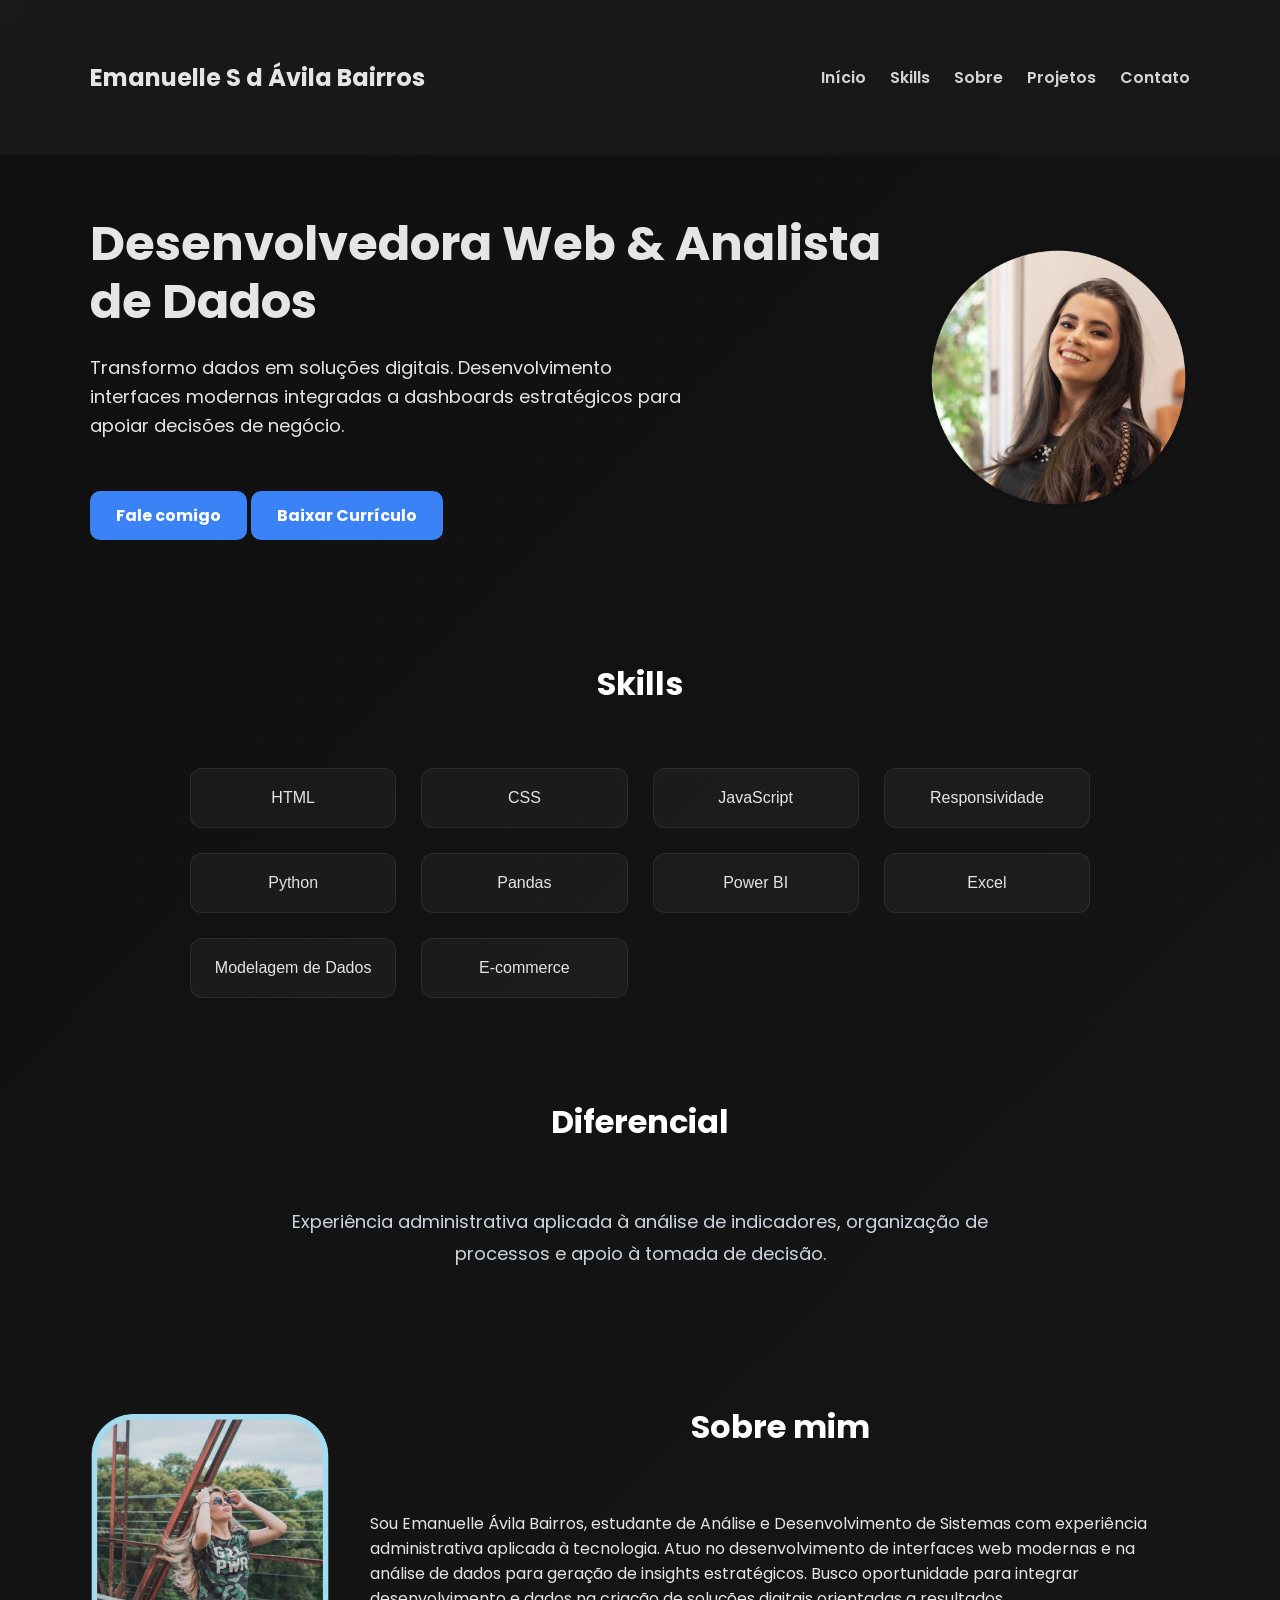
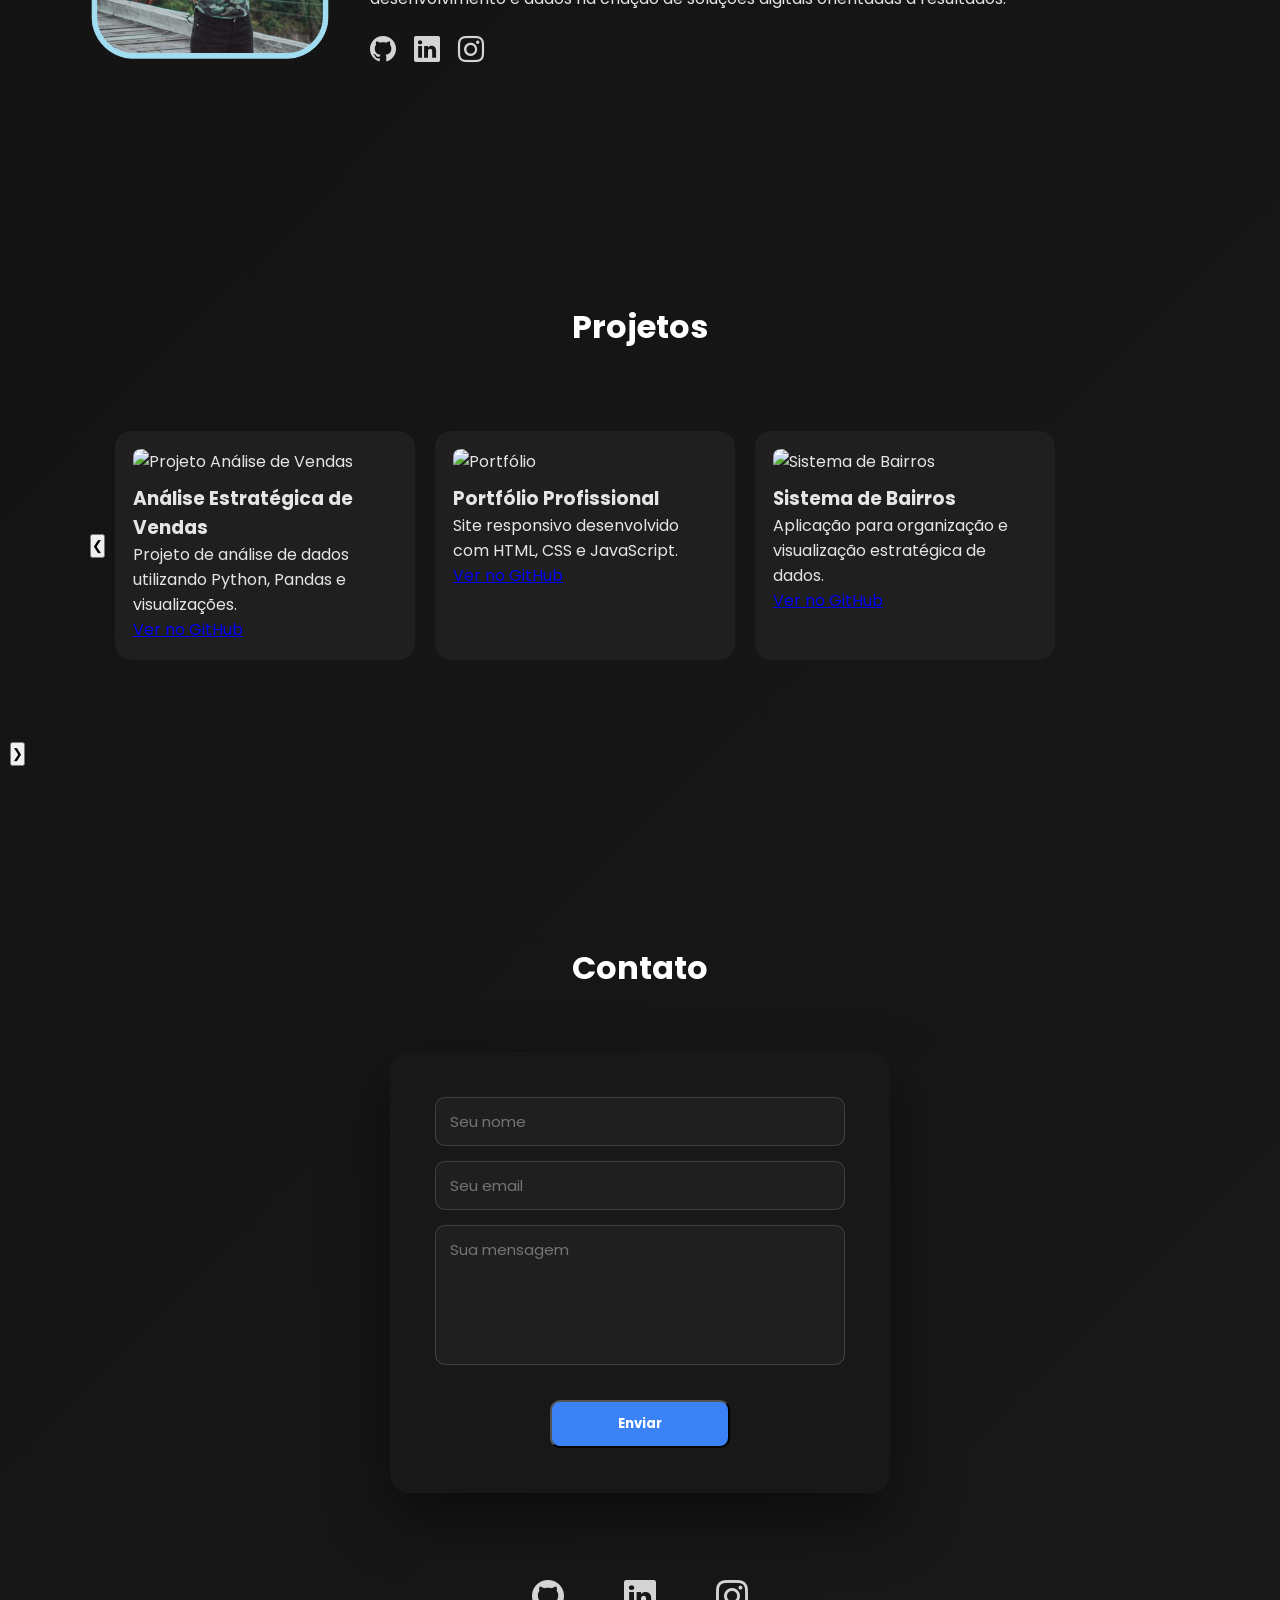
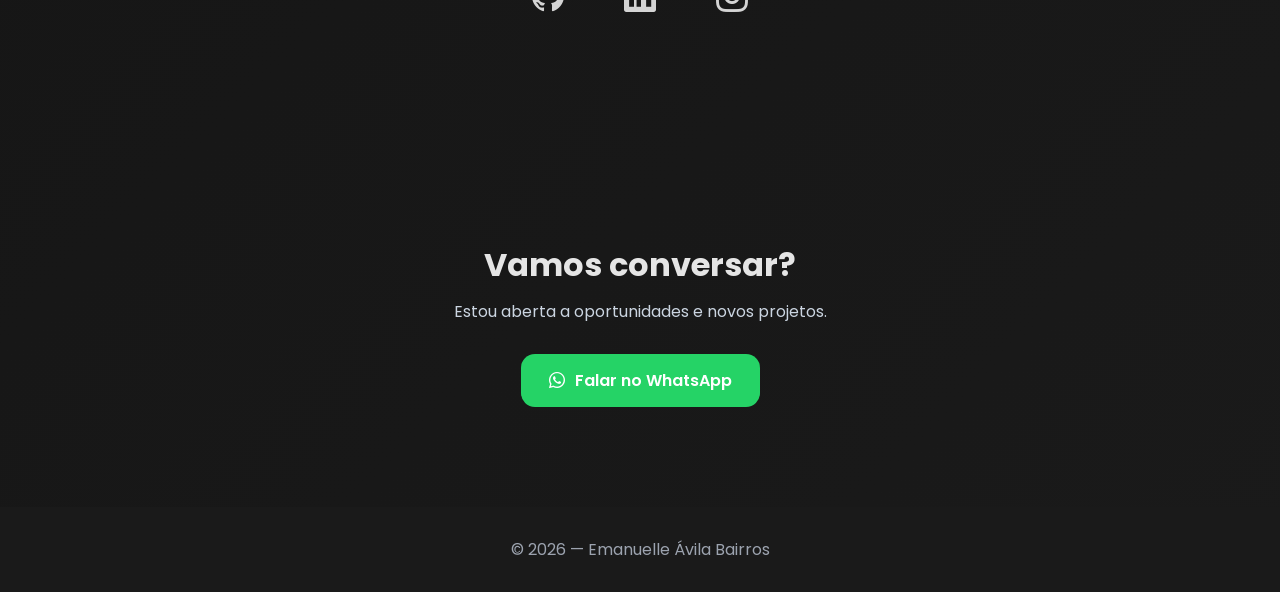
==== commit d0b38ad9: "Ajustes de layout: skills centralizadas, projetos alinhados e melhorias no contato" ====
--- a/index.html
+++ b/index.html
@@ -112,8 +112,9 @@
         <div class="skill-card">Modelagem de Dados</div>
         <div class="skill-card">E-commerce</div>
       </div>
-      <h2 class="section-title">Diferencial</h2>
-      <p>
+
+      <h2 class="section-title diferencial-title">Diferencial</h2>
+      <p class="diferencial-text">
         Experiência administrativa aplicada à análise de indicadores,
         organização de processos e apoio à tomada de decisão.
       </p>
@@ -163,63 +164,41 @@
           </button>
 
           <div class="carousel" id="carousel">
-            <div class="carousel-track">
-              <!-- PROJETO 1 -->
-              <div class="carousel-item">
-                <div class="projeto-card">
-                  <h3>Análise Estratégica de Vendas</h3>
-                  <p>
-                    Projeto de análise de dados utilizando Python, Pandas e
-                    visualizações para tomada de decisão.
-                  </p>
-                  <a
-                    href="https://github.com/Manu21avila/Analise-Estrategica-de-Vendas"
-                    target="_blank"
-                  >
-                    Ver no GitHub
-                  </a>
-                </div>
-              </div>
-
-              <!-- PROJETO 2 -->
-              <div class="carousel-item">
-                <div class="projeto-card">
-                  <h3>Portfólio Profissional</h3>
-                  <p>
-                    Site responsivo desenvolvido com HTML, CSS e JavaScript.
-                  </p>
-                  <a
-                    href="https://github.com/Manu21avila/PORTFOLIO-EMANUELLE-AVILA-BAIRROS"
-                    target="_blank"
-                  >
-                    Ver no GitHub
-                  </a>
-                </div>
-              </div>
-
-              <!-- PROJETO 3 -->
-              <div class="carousel-item">
-                <div class="projeto-card">
-                  <h3>Sistema de Bairros</h3>
-                  <p>
-                    Aplicação para organização e visualização estratégica de
-                    dados por bairros.
-                  </p>
-                  <a href="https://github.com/Manu21avila" target="_blank">
-                    Ver no GitHub
-                  </a>
-                </div>
-              </div>
+            <!-- PROJETO 1 -->
+            <div class="project-card">
+              <img src="img/projeto1.png" alt="Projeto Análise de Vendas" />
+              <h3>Análise Estratégica de Vendas</h3>
+              <p>
+                Projeto de análise de dados utilizando Python, Pandas e
+                visualizações.
+              </p>
+              <a href="LINK_GITHUB" target="_blank">Ver no GitHub</a>
+            </div>
+
+            <!-- PROJETO 2 -->
+            <div class="project-card">
+              <img src="img/projeto2.png" alt="Portfólio" />
+              <h3>Portfólio Profissional</h3>
+              <p>Site responsivo desenvolvido com HTML, CSS e JavaScript.</p>
+              <a href="LINK_GITHUB" target="_blank">Ver no GitHub</a>
+            </div>
+
+            <!-- PROJETO 3 -->
+            <div class="project-card">
+              <img src="img/projeto3.png" alt="Sistema de Bairros" />
+              <h3>Sistema de Bairros</h3>
+              <p>
+                Aplicação para organização e visualização estratégica de dados.
+              </p>
+              <a href="LINK_GITHUB" target="_blank">Ver no GitHub</a>
             </div>
           </div>
-
-          <button class="arrow right" onclick="scrollProjects(1)">
-            &#10095;
-          </button>
         </div>
-
-        <div class="carousel-dots" id="dots"></div>
-      </div>
+      </div>
+
+      <button class="arrow right" onclick="scrollProjects(1)">&#10095;</button>
+
+      <div class="carousel-dots" id="dots"></div>
     </section>
 
     <!-- CONTATO -->
@@ -274,7 +253,7 @@
 
     <script>
       const carousel = document.getElementById("carousel");
-      const cards = document.querySelectorAll(".project-card");
+      const cards = document.querySelectorAll("project-card");
       const dotsContainer = document.getElementById("dots");
 
       let autoScroll;
@@ -287,7 +266,11 @@
 
         dot.addEventListener("click", () => {
           index = i;
-          updateCarousel();
+          const cardWidth = cards[0].offsetWidth + 25;
+          carousel.scrollTo({
+            left: index * cardWidth,
+            behavior: "smooth",
+          });
         });
 
         dotsContainer.appendChild(dot);
--- a/style.css
+++ b/style.css
@@ -112,8 +112,14 @@
 
 /* TITULOS */
 
+.container {
+  width: 90%;
+  max-width: 1100px;
+  margin: auto;
+}
+
 section {
-  padding: 100px 20px;
+  padding: 100px 0;
 }
 
 .section-title {
@@ -156,20 +162,25 @@
 
 .skills-grid {
   display: grid;
-  grid-template-columns: repeat(auto-fit, minmax(180px, 180px));
-  justify-content: center;
+  grid-template-columns: repeat(auto-fit, minmax(180px, 1fr));
   gap: 25px;
   margin-top: 40px;
+  max-width: 900px;
+  margin-left: auto;
+  margin-right: auto;
 }
 
 .skill-card {
   padding: 18px;
-  width: 180px;
   border-radius: 12px;
   background: rgba(255, 255, 255, 0.04);
   border: 1px solid rgba(255, 255, 255, 0.08);
   text-align: center;
   font-weight: 500;
+  display: flex;
+  align-items: center;
+  justify-content: center;
+  min-height: 60px;
   transition: 0.3s ease;
 }
 
@@ -186,6 +197,18 @@
 }
 
 #diferencial p {
+  line-height: 1.8;
+  font-size: 18px;
+  color: #cbd5e1;
+}
+
+.diferencial-title {
+  margin-top: 100px;
+}
+
+.diferencial-text {
+  max-width: 750px;
+  margin: 0 auto;
   line-height: 1.8;
   font-size: 18px;
   color: #cbd5e1;
@@ -215,24 +238,26 @@
 
 .carousel {
   display: flex;
-  overflow-x: auto;
+  gap: 25px;
+  overflow-x: hidden;
   scroll-behavior: smooth;
-}
-
-.arrow {
+  padding: 20px 0;
+}
+
+.project-card {
+  flex: 0 0 300px;
   background: #1f1f1f;
-  border: none;
-  color: white;
-  font-size: 28px;
-  padding: 12px 16px;
-  cursor: pointer;
-  border-radius: 10px;
-}
-
-.project-card {
-  min-width: 260px;
-  max-width: 260px;
-  flex: 0 0 auto;
+  border-radius: 16px;
+  padding: 18px;
+  transition: 0.3s;
+}
+
+.project-card img {
+  width: 100%;
+  height: 170px;
+  object-fit: cover;
+  border-radius: 12px;
+  margin-bottom: 15px;
 }
 
 /* SOBRE */
@@ -284,10 +309,11 @@
 .social {
   text-align: center;
   font-size: 32px;
-  margin-top: 40px;
+  margin-top: 60px;
+  padding-top: 20px;
   display: flex;
   justify-content: center;
-  gap: 25px;
+  gap: 30px;
 }
 
 .social a {
@@ -303,6 +329,10 @@
 
 .social a:hover {
   color: #548eec;
+}
+
+#contato {
+  padding-bottom: 120px;
 }
 
 /* FOOTER */
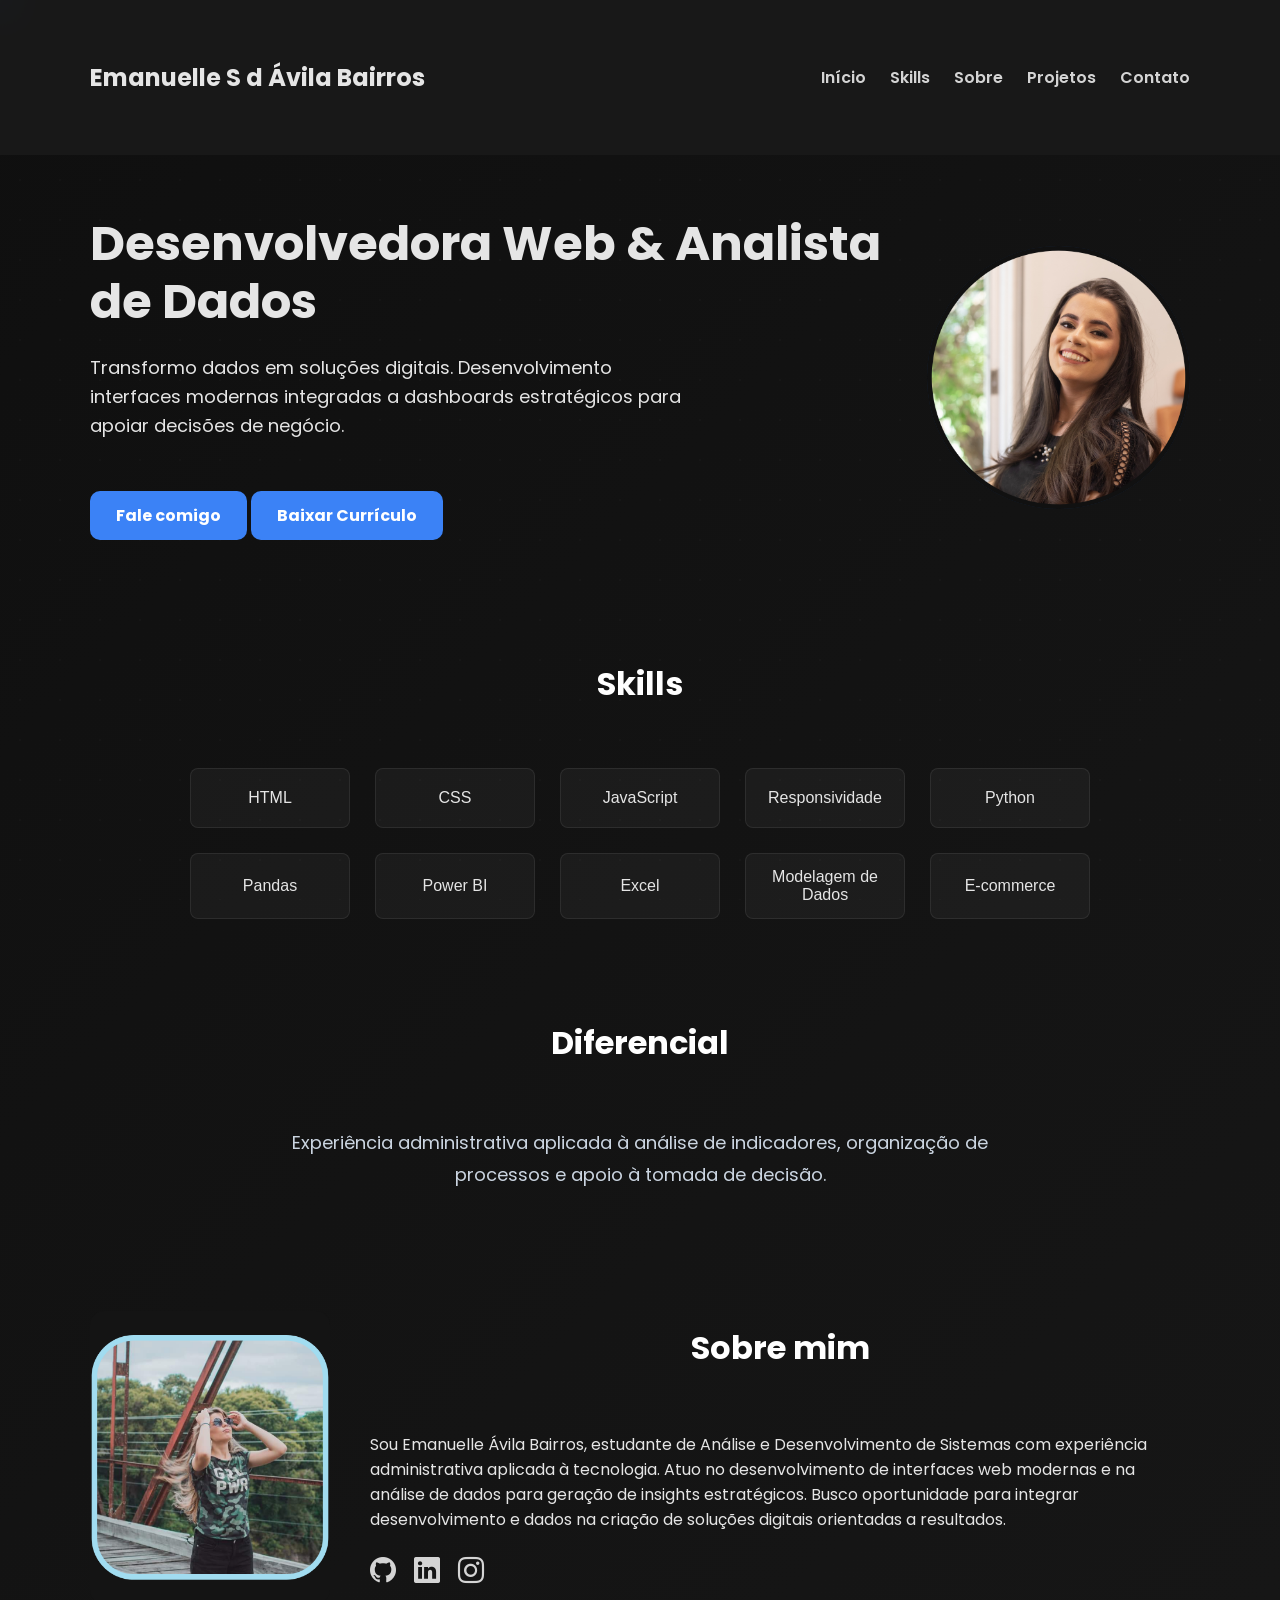
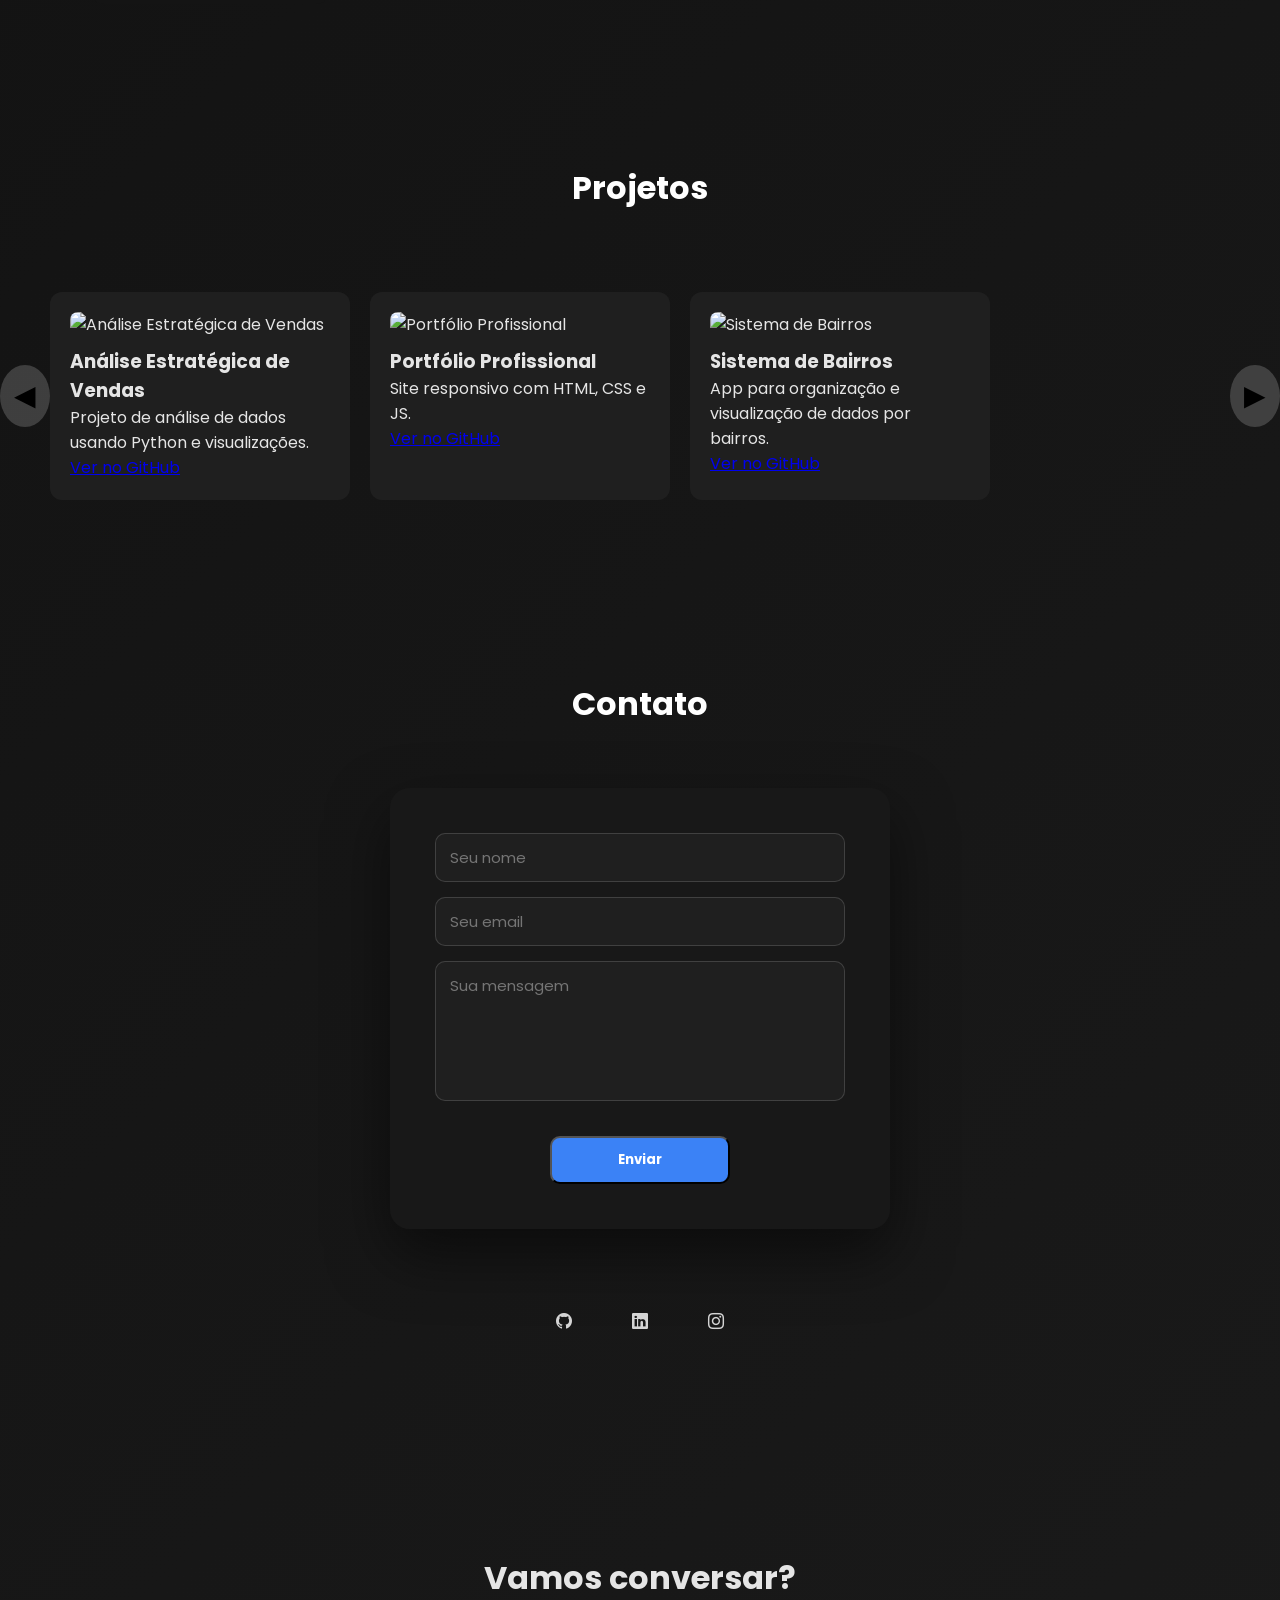
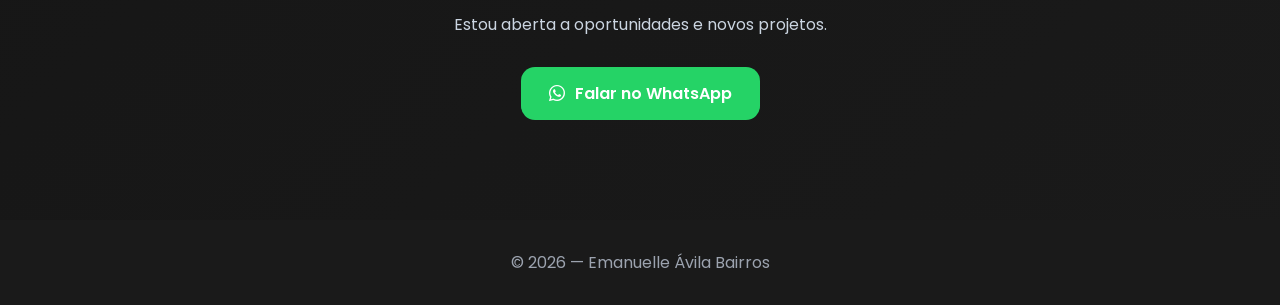
==== commit dff326bb: "Correção layout portfólio" ====
--- a/index.html
+++ b/index.html
@@ -155,50 +155,43 @@
 
     <!-- PROJETOS -->
     <section id="projetos">
-      <div class="container">
-        <h2 class="section-title">Projetos</h2>
-
-        <div class="carousel-wrapper">
-          <button class="arrow left" onclick="scrollProjects(-1)">
-            &#10094;
-          </button>
-
-          <div class="carousel" id="carousel">
-            <!-- PROJETO 1 -->
-            <div class="project-card">
-              <img src="img/projeto1.png" alt="Projeto Análise de Vendas" />
-              <h3>Análise Estratégica de Vendas</h3>
-              <p>
-                Projeto de análise de dados utilizando Python, Pandas e
-                visualizações.
-              </p>
-              <a href="LINK_GITHUB" target="_blank">Ver no GitHub</a>
-            </div>
-
-            <!-- PROJETO 2 -->
-            <div class="project-card">
-              <img src="img/projeto2.png" alt="Portfólio" />
-              <h3>Portfólio Profissional</h3>
-              <p>Site responsivo desenvolvido com HTML, CSS e JavaScript.</p>
-              <a href="LINK_GITHUB" target="_blank">Ver no GitHub</a>
-            </div>
-
-            <!-- PROJETO 3 -->
-            <div class="project-card">
-              <img src="img/projeto3.png" alt="Sistema de Bairros" />
-              <h3>Sistema de Bairros</h3>
-              <p>
-                Aplicação para organização e visualização estratégica de dados.
-              </p>
-              <a href="LINK_GITHUB" target="_blank">Ver no GitHub</a>
-            </div>
+      <h2 class="section-title">Projetos</h2>
+
+      <div class="carousel-wrapper">
+        <button id="prevBtn" class="carousel-btn">&#9664;</button>
+        <div class="carousel">
+          <!-- PROJETO 1 -->
+          <div class="project-card">
+            <img src="img/projeto1.png" alt="Análise Estratégica de Vendas" />
+            <h3>Análise Estratégica de Vendas</h3>
+            <p>Projeto de análise de dados usando Python e visualizações.</p>
+            <a href="https://github.com/Manu21avila/..." target="_blank"
+              >Ver no GitHub</a
+            >
+          </div>
+
+          <!-- PROJETO 2 -->
+          <div class="project-card">
+            <img src="img/projeto2.png" alt="Portfólio Profissional" />
+            <h3>Portfólio Profissional</h3>
+            <p>Site responsivo com HTML, CSS e JS.</p>
+            <a href="https://github.com/Manu21avila/..." target="_blank"
+              >Ver no GitHub</a
+            >
+          </div>
+
+          <!-- PROJETO 3 -->
+          <div class="project-card">
+            <img src="img/projeto3.png" alt="Sistema de Bairros" />
+            <h3>Sistema de Bairros</h3>
+            <p>App para organização e visualização de dados por bairros.</p>
+            <a href="https://github.com/Manu21avila/..." target="_blank"
+              >Ver no GitHub</a
+            >
           </div>
         </div>
-      </div>
-
-      <button class="arrow right" onclick="scrollProjects(1)">&#10095;</button>
-
-      <div class="carousel-dots" id="dots"></div>
+        <button id="nextBtn" class="carousel-btn">&#9654;</button>
+      </div>
     </section>
 
     <!-- CONTATO -->
--- a/style.css
+++ b/style.css
@@ -162,18 +162,18 @@
 
 .skills-grid {
   display: grid;
-  grid-template-columns: repeat(auto-fit, minmax(180px, 1fr));
+  grid-template-columns: repeat(auto-fit, minmax(160px, 1fr));
   gap: 25px;
-  margin-top: 40px;
+  margin-top: 50px;
   max-width: 900px;
   margin-left: auto;
   margin-right: auto;
 }
 
 .skill-card {
-  padding: 18px;
-  border-radius: 12px;
   background: rgba(255, 255, 255, 0.04);
+  padding: 14px;
+  border-radius: 8px;
   border: 1px solid rgba(255, 255, 255, 0.08);
   text-align: center;
   font-weight: 500;
@@ -207,7 +207,7 @@
 }
 
 .diferencial-text {
-  max-width: 750px;
+  max-width: 700px;
   margin: 0 auto;
   line-height: 1.8;
   font-size: 18px;
@@ -216,48 +216,42 @@
 
 /* PROJETOS */
 
-.project-card {
-  min-width: 260px;
-  background: #1f1f1f;
-  border-radius: 12px;
-  padding: 16px;
-  transition: 0.3s;
-  cursor: pointer;
-}
-
-.project-card:hover {
-  transform: scale(1.04);
-}
-
-.project-card img {
-  width: 100%;
-  border-radius: 14px 14px 0 0;
-}
-
-/* CARROSSEL */
+.carousel-wrapper {
+  position: relative;
+  display: flex;
+  align-items: center;
+}
 
 .carousel {
   display: flex;
-  gap: 25px;
-  overflow-x: hidden;
+  overflow-x: auto;
+  gap: 30px;
   scroll-behavior: smooth;
-  padding: 20px 0;
+  padding: 30px 0;
 }
 
 .project-card {
   flex: 0 0 300px;
   background: #1f1f1f;
-  border-radius: 16px;
-  padding: 18px;
-  transition: 0.3s;
+  border-radius: 12px;
+  padding: 20px;
 }
 
 .project-card img {
   width: 100%;
   height: 170px;
   object-fit: cover;
-  border-radius: 12px;
+  border-radius: 10px;
   margin-bottom: 15px;
+}
+
+.carousel-btn {
+  background: rgba(255, 255, 255, 0.18);
+  border: none;
+  font-size: 28px;
+  padding: 10px 14px;
+  cursor: pointer;
+  border-radius: 50%;
 }
 
 /* SOBRE */
@@ -307,13 +301,10 @@
 /* SOCIAL */
 
 .social {
-  text-align: center;
-  font-size: 32px;
-  margin-top: 60px;
-  padding-top: 20px;
   display: flex;
   justify-content: center;
   gap: 30px;
+  margin-top: 80px;
 }
 
 .social a {
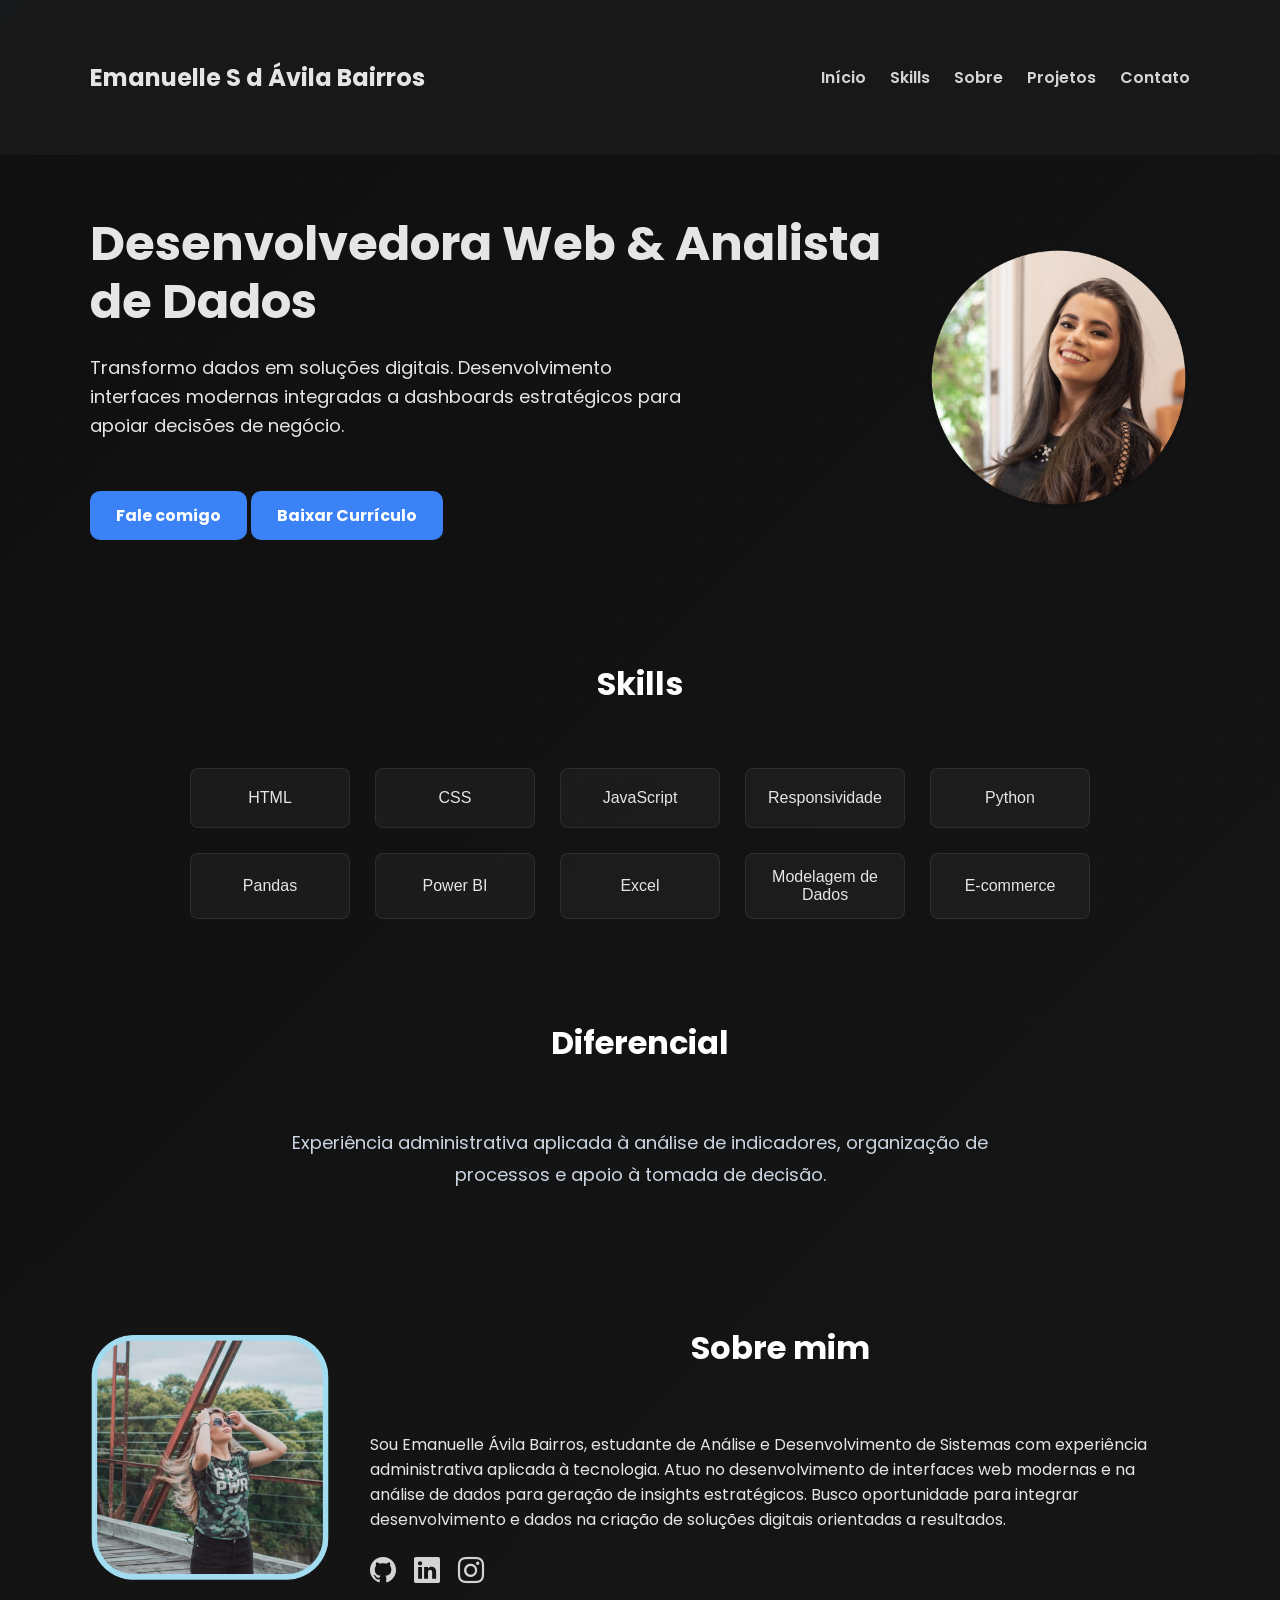
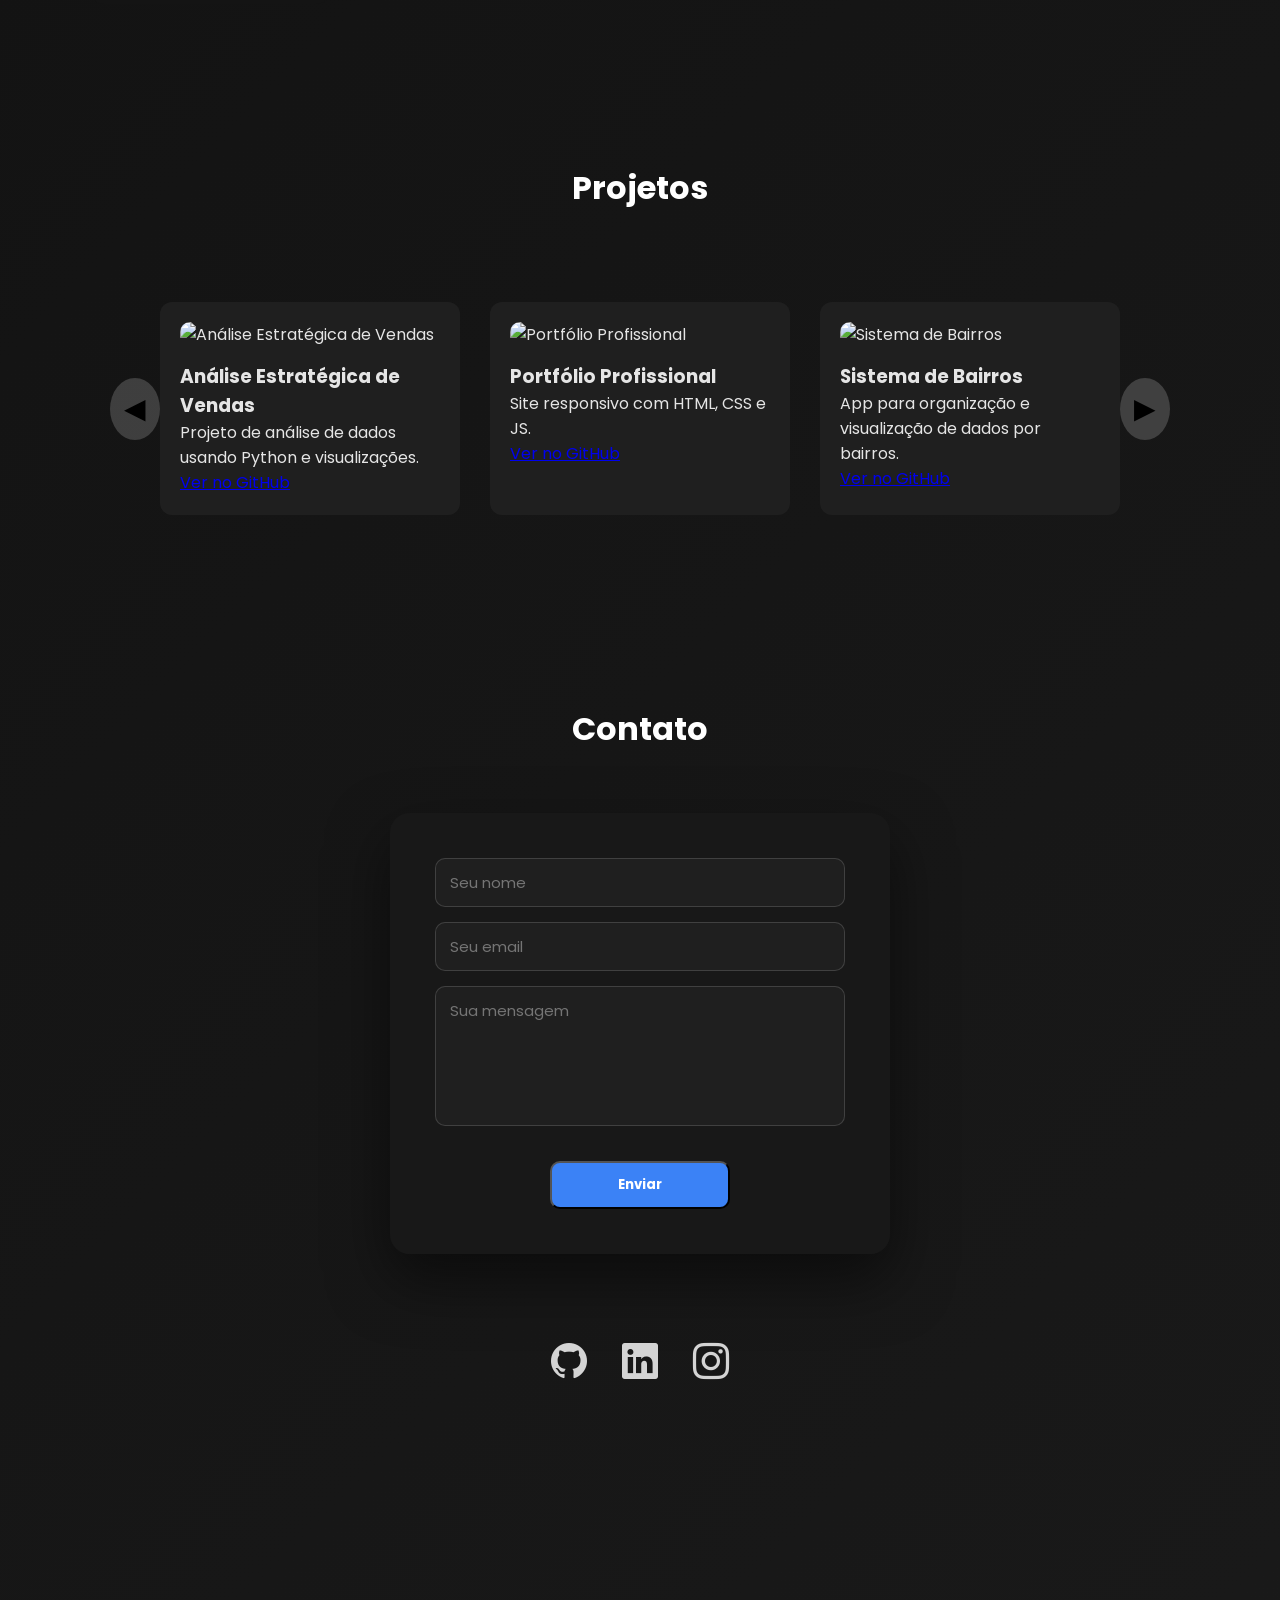
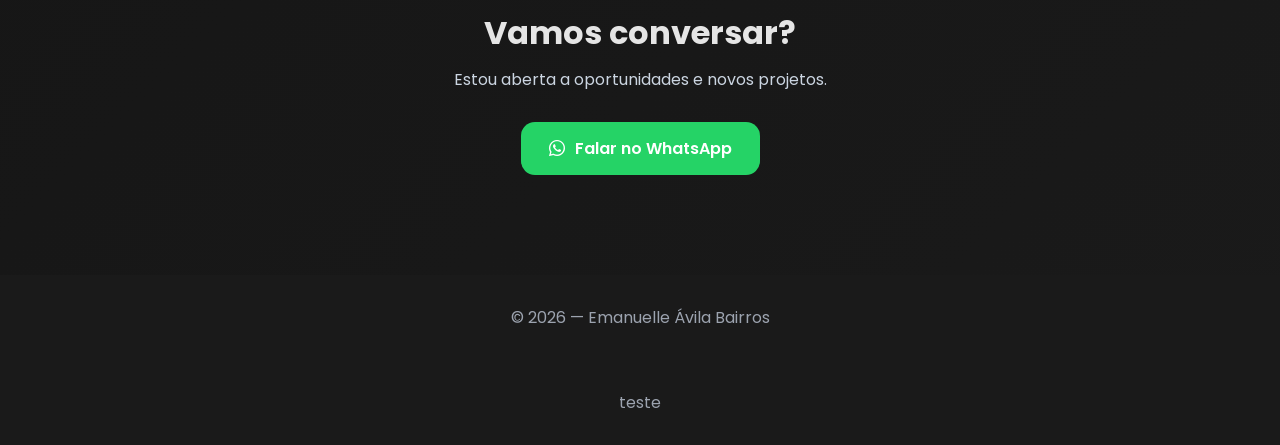
==== commit e5b00fdc: "Forçar rebuild GitHub Pages" ====
--- a/index.html
+++ b/index.html
@@ -387,5 +387,10 @@
     </script>
 
     <script src="script.js"></script>
+
+    <!-- atualização layout projetos -->
+    <footer>
+      <p>teste</p>
+    </footer>
   </body>
 </html>
--- a/style.css
+++ b/style.css
@@ -220,14 +220,18 @@
   position: relative;
   display: flex;
   align-items: center;
+  justify-content: center;
+  max-width: 1100px;
+  margin: 0 auto;
 }
 
 .carousel {
   display: flex;
-  overflow-x: auto;
   gap: 30px;
+  overflow: hidden;
   scroll-behavior: smooth;
   padding: 30px 0;
+  justify-content: center;
 }
 
 .project-card {
@@ -235,6 +239,7 @@
   background: #1f1f1f;
   border-radius: 12px;
   padding: 20px;
+  max-width: 300px;
 }
 
 .project-card img {
@@ -303,23 +308,23 @@
 .social {
   display: flex;
   justify-content: center;
-  gap: 30px;
+  gap: 35px;
   margin-top: 80px;
 }
 
 .social a {
-  margin: 0 15px;
+  font-size: 36px;
   color: #d4d4d4;
-  transition: 0.3s;
-  text-decoration: none;
+  transition: 0.3s ease;
+}
+
+.social a:hover {
+  color: #3b82f6;
+  transform: translateY(-5px) scale(1.1);
 }
 
 .social i {
   display: inline-block;
-}
-
-.social a:hover {
-  color: #548eec;
 }
 
 #contato {
@@ -359,79 +364,6 @@
   .hero-text p {
     font-size: 14px;
   }
-}
-
-/* ================= CARROSSEL PROJETOS ================= */
-
-.carousel-wrapper {
-  position: relative;
-  display: flex;
-  align-items: center;
-}
-
-.carousel {
-  display: flex;
-  gap: 20px;
-  overflow-x: auto;
-  scroll-behavior: smooth;
-  padding: 20px 0;
-
-  /* esconder barra de scroll */
-  scrollbar-width: none;
-}
-
-.carousel::-webkit-scrollbar {
-  display: none;
-}
-
-.project-card img {
-  width: 100%;
-  height: 150px;
-  object-fit: cover;
-  border-radius: 8px;
-  margin-bottom: 10px;
-}
-
-.project-card:hover {
-  transform: translateY(-6px) scale(1.03);
-  box-shadow: 0 10px 22px rgba(0, 0, 0, 0.15);
-}
-
-/* SETAS */
-
-.arrow:hover {
-  background: #2563eb;
-}
-
-.left {
-  margin-right: 10px;
-}
-
-.right {
-  margin-left: 10px;
-}
-
-/* ================= DOTS DO CARROSSEL ================= */
-
-.carousel-dots {
-  display: flex;
-  justify-content: center;
-  gap: 10px;
-  margin-top: 18px;
-}
-
-.carousel-dots span {
-  width: 10px;
-  height: 10px;
-  background: #cbd5e1;
-  border-radius: 50%;
-  cursor: pointer;
-  transition: 0.3s;
-}
-
-.carousel-dots span.active {
-  background: #2563eb;
-  transform: scale(1.3);
 }
 
 /* ================= MODAL ================= */
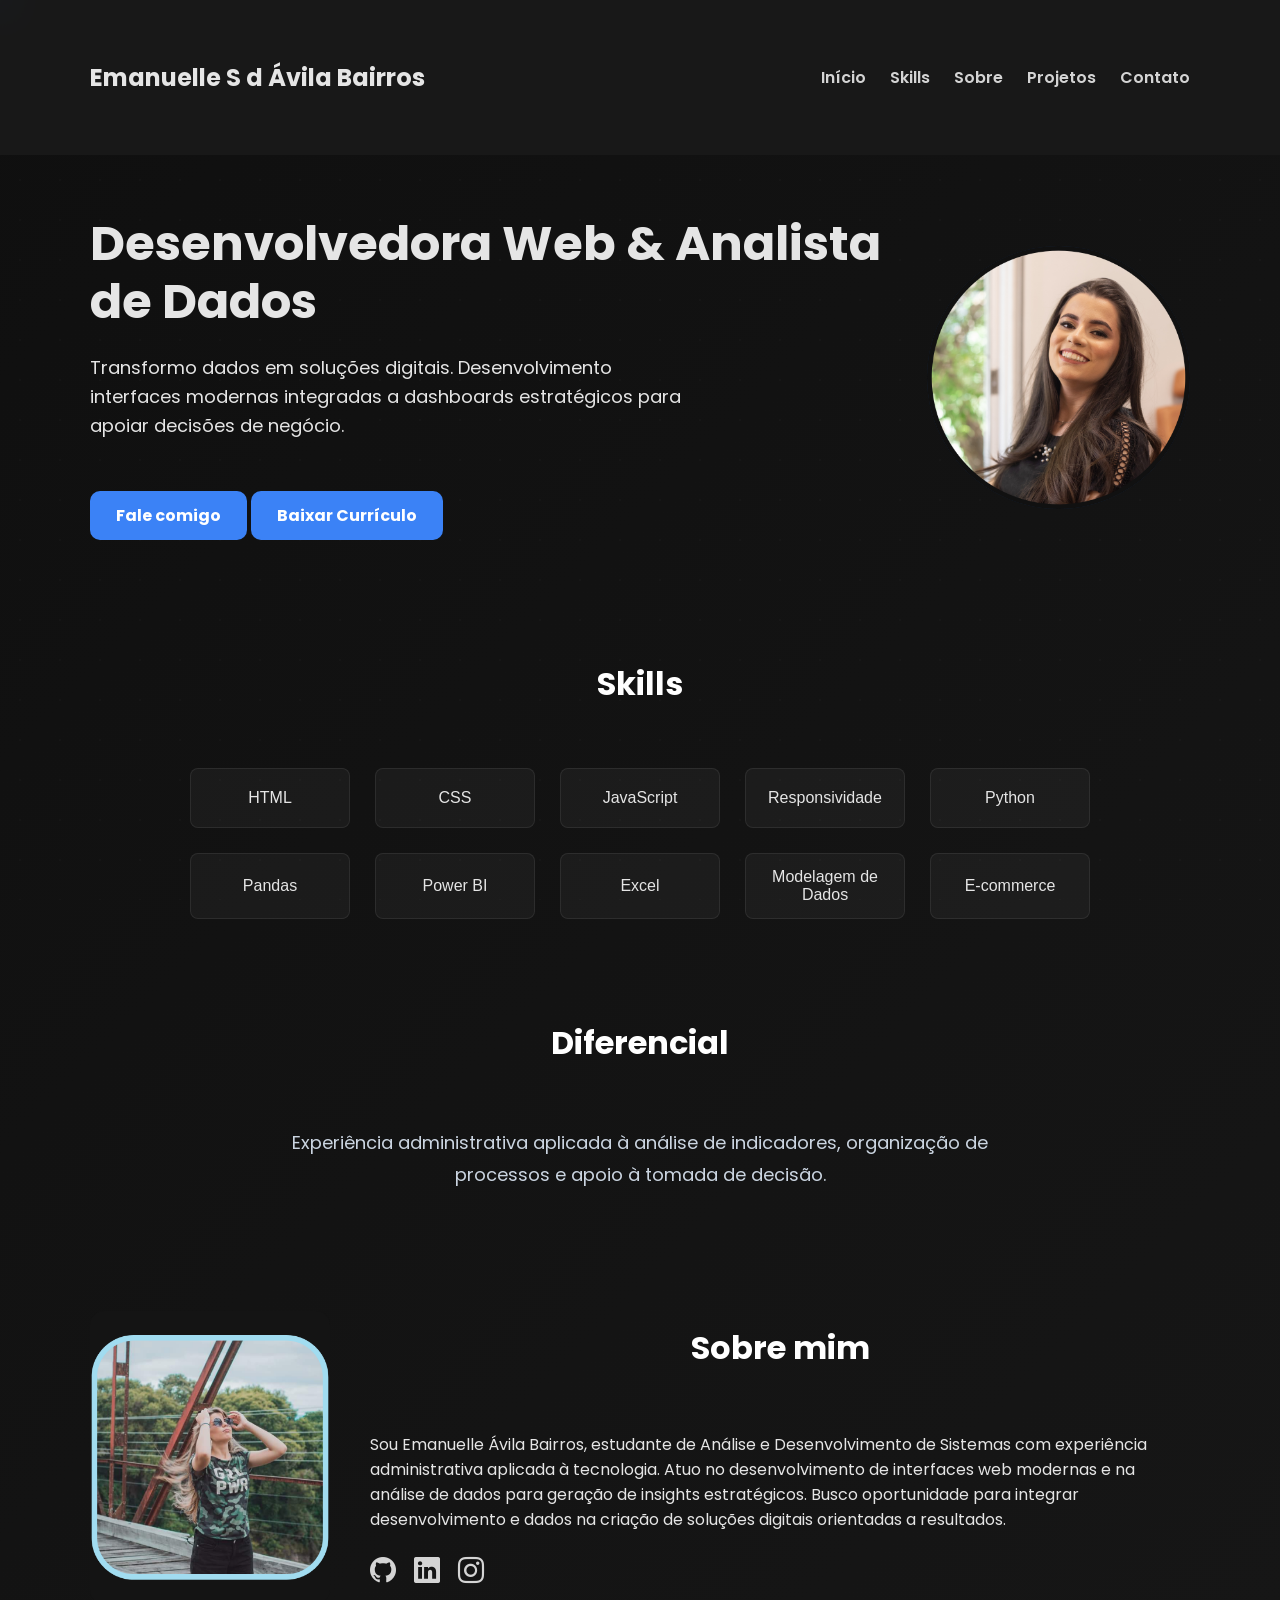
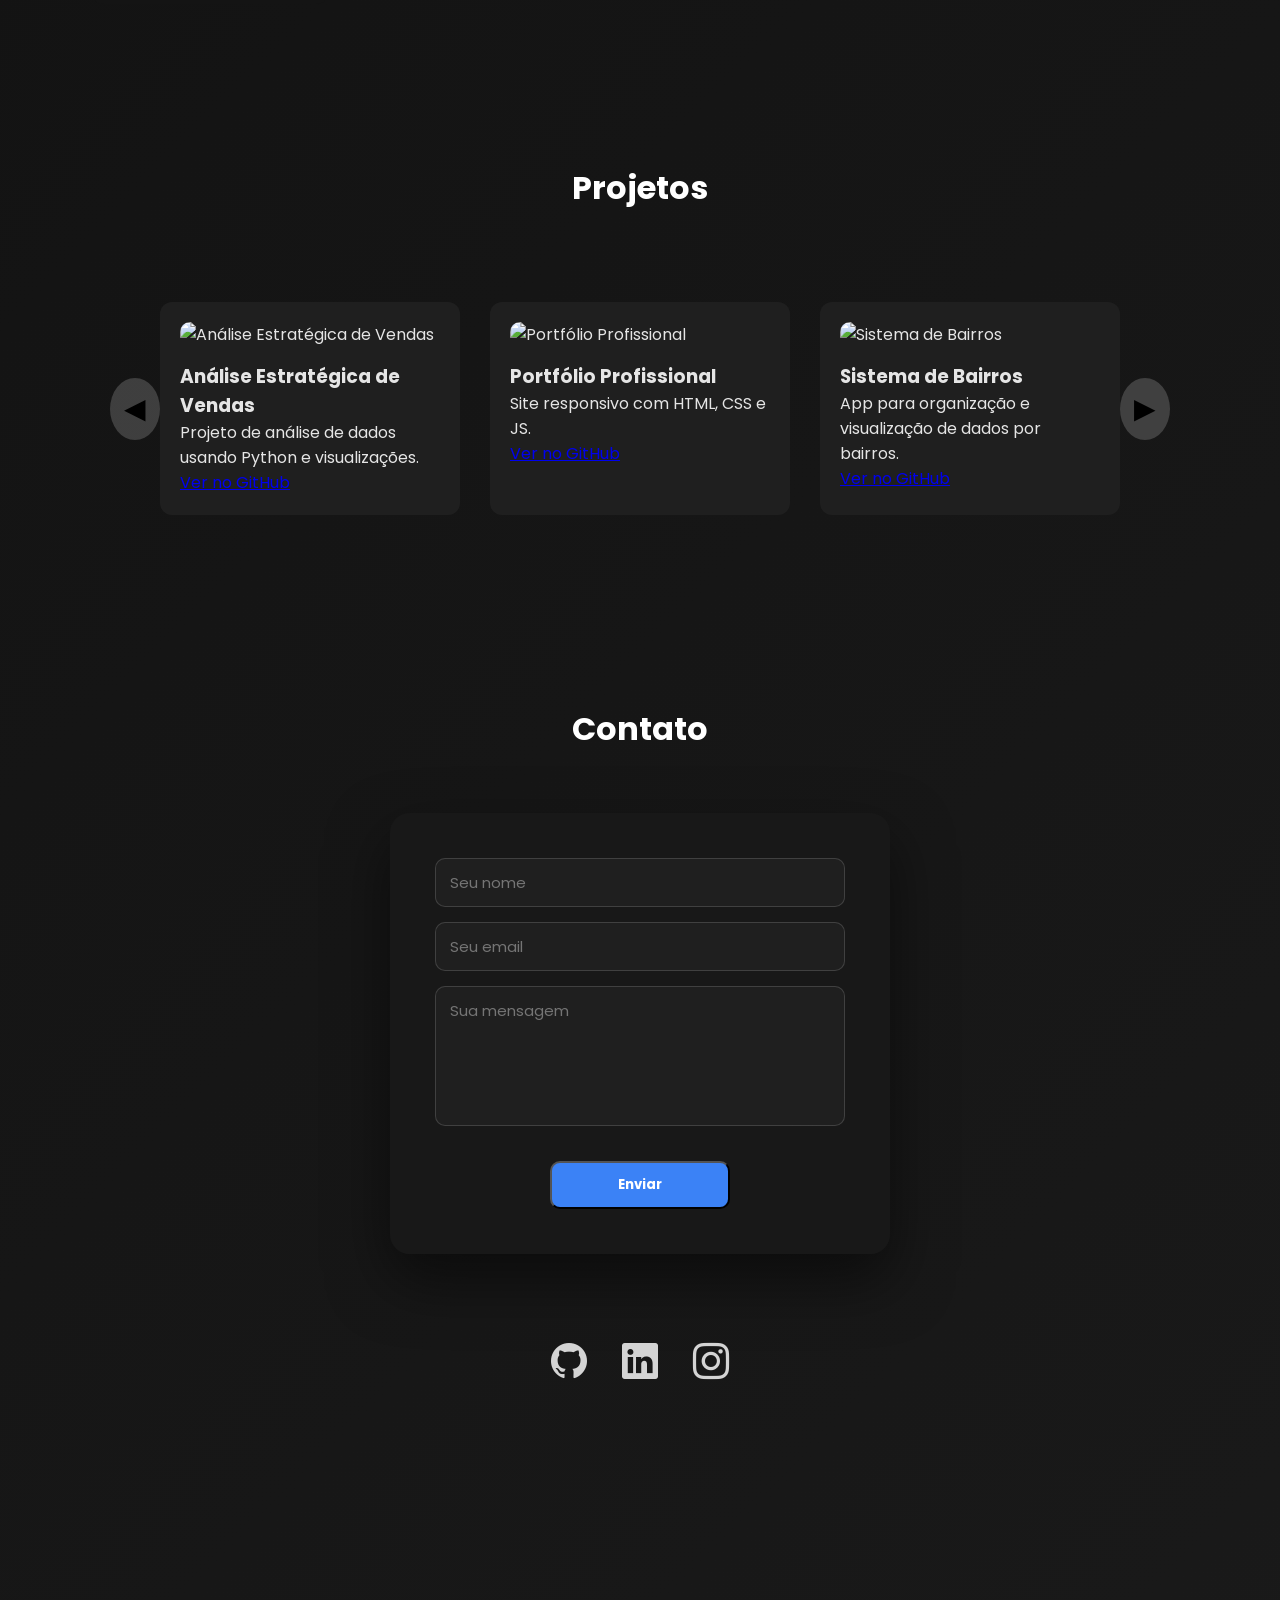
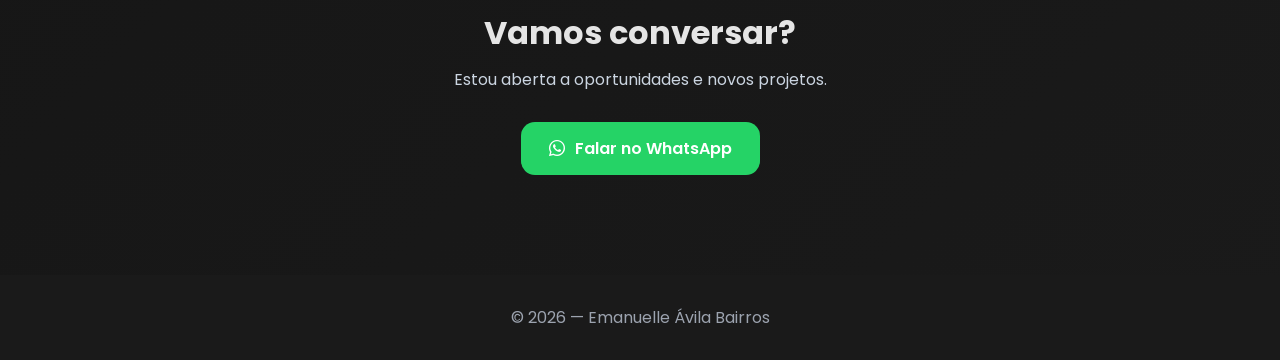
==== commit 2066f35a: "Forçar rebuild GitHub Pages" ====
--- a/index.html
+++ b/index.html
@@ -8,6 +8,12 @@
       name="keywords"
       content="Desenvolvedora Web, Power BI, Analista de Dados, Portfólio, Front-End"
     />
+    <meta
+      http-equiv="Cache-Control"
+      content="no-cache, no-store, must-revalidate"
+    />
+    <meta http-equiv="Pragma" content="no-cache" />
+    <meta http-equiv="Expires" content="0" />
 
     <meta name="author" content="Emanuelle Ávila" />
 
@@ -387,10 +393,5 @@
     </script>
 
     <script src="script.js"></script>
-
-    <!-- atualização layout projetos -->
-    <footer>
-      <p>teste</p>
-    </footer>
   </body>
 </html>
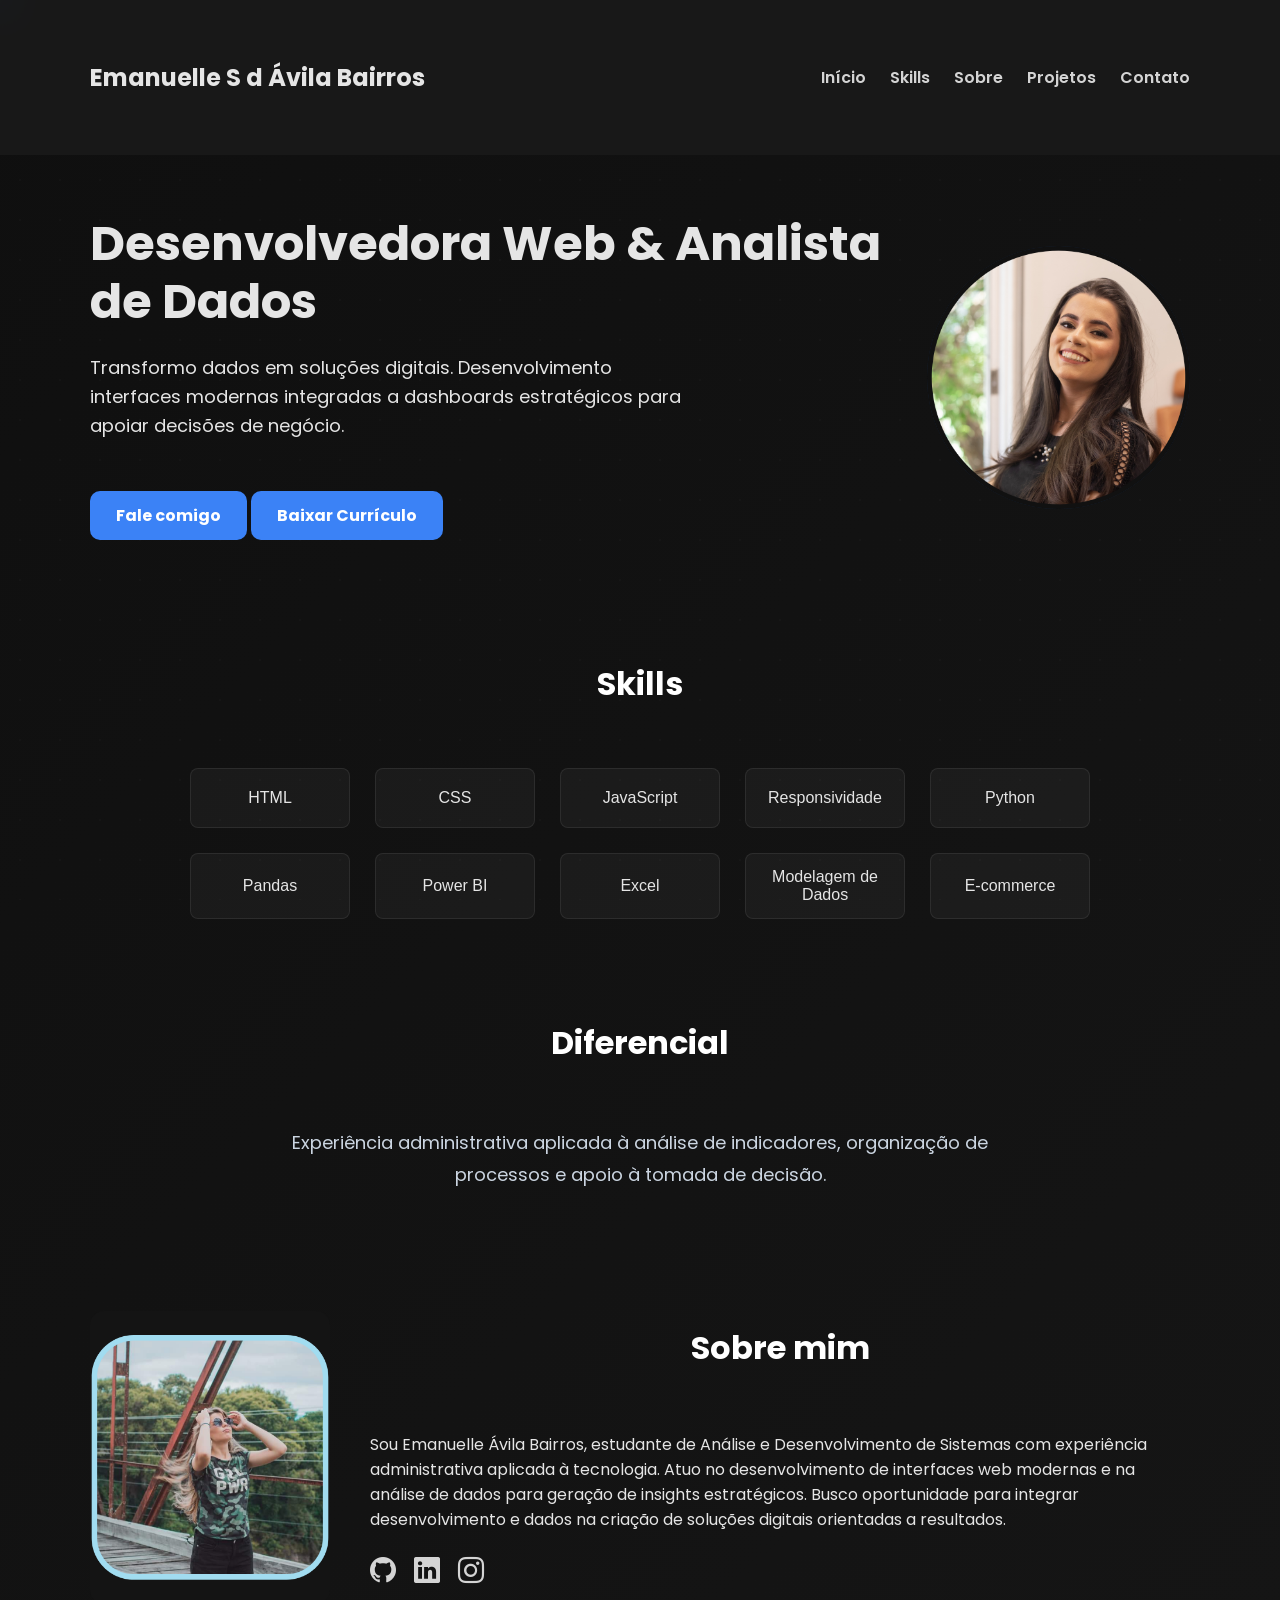
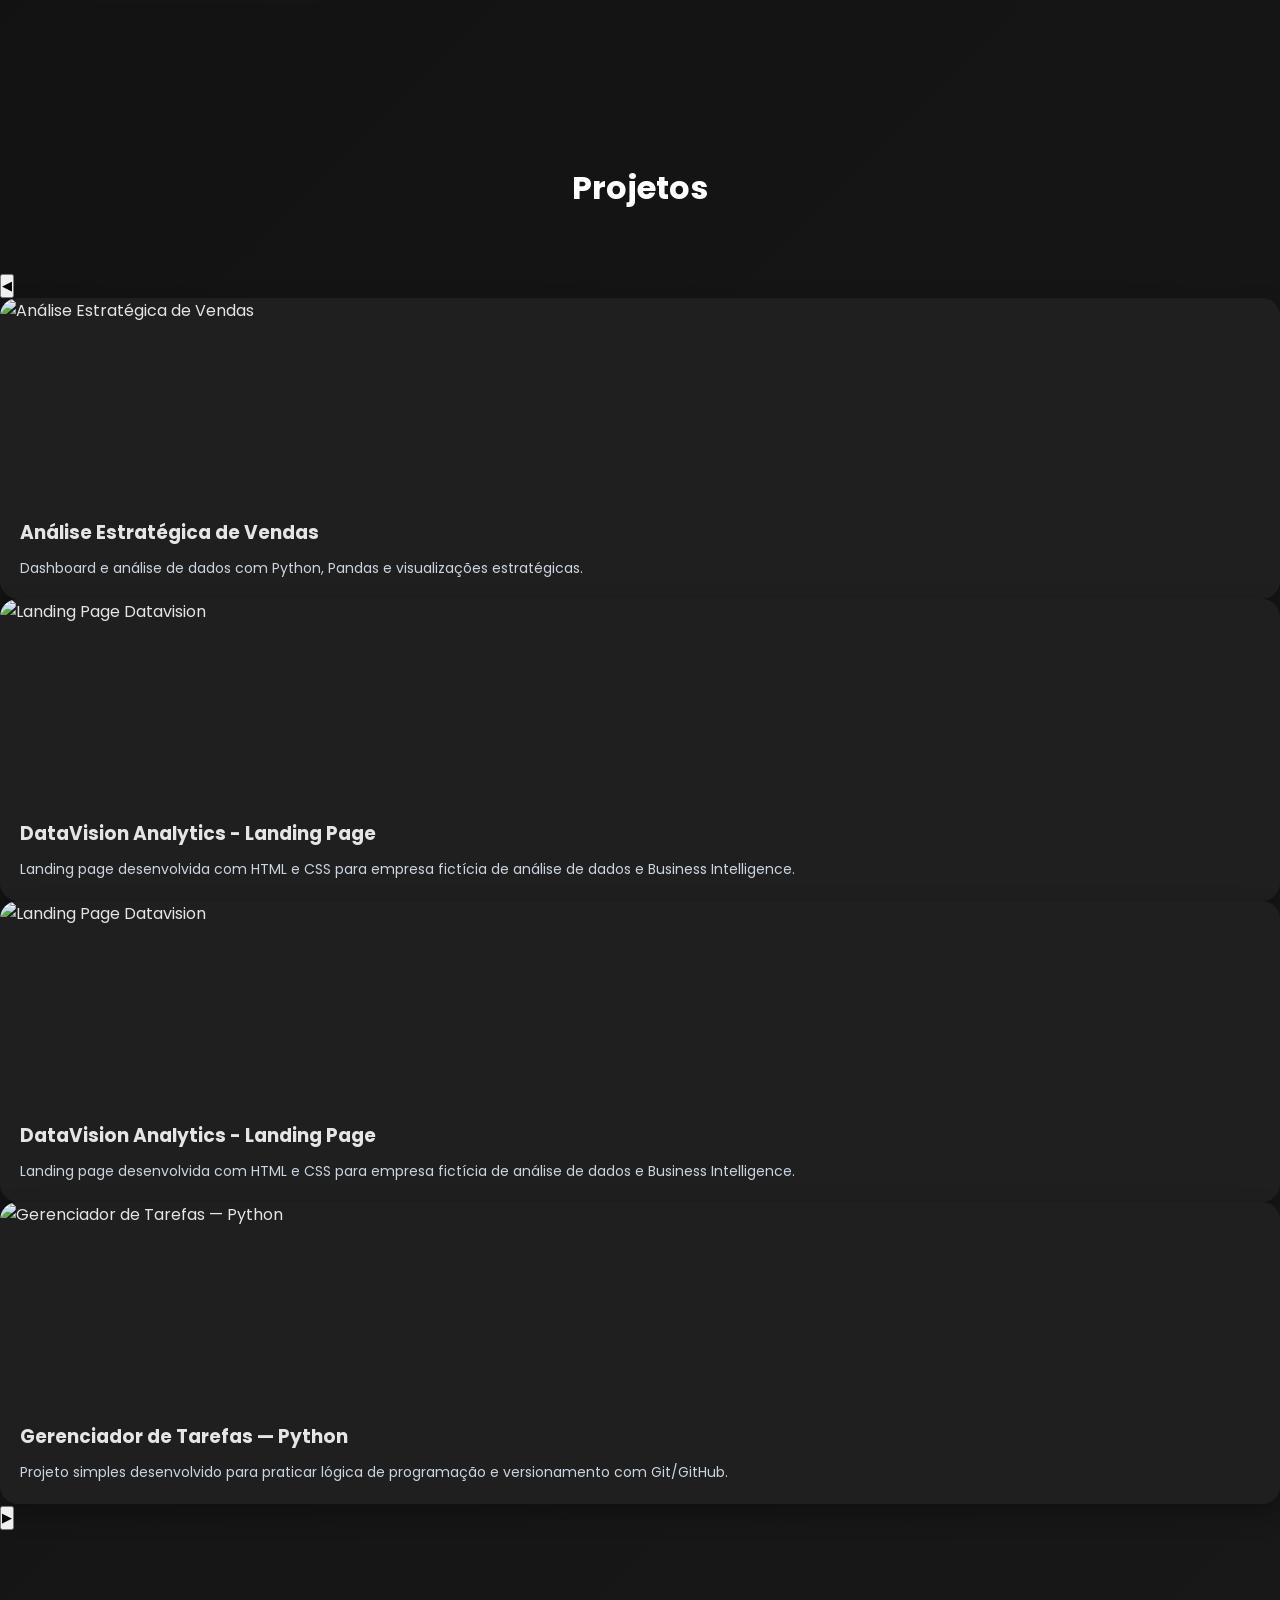
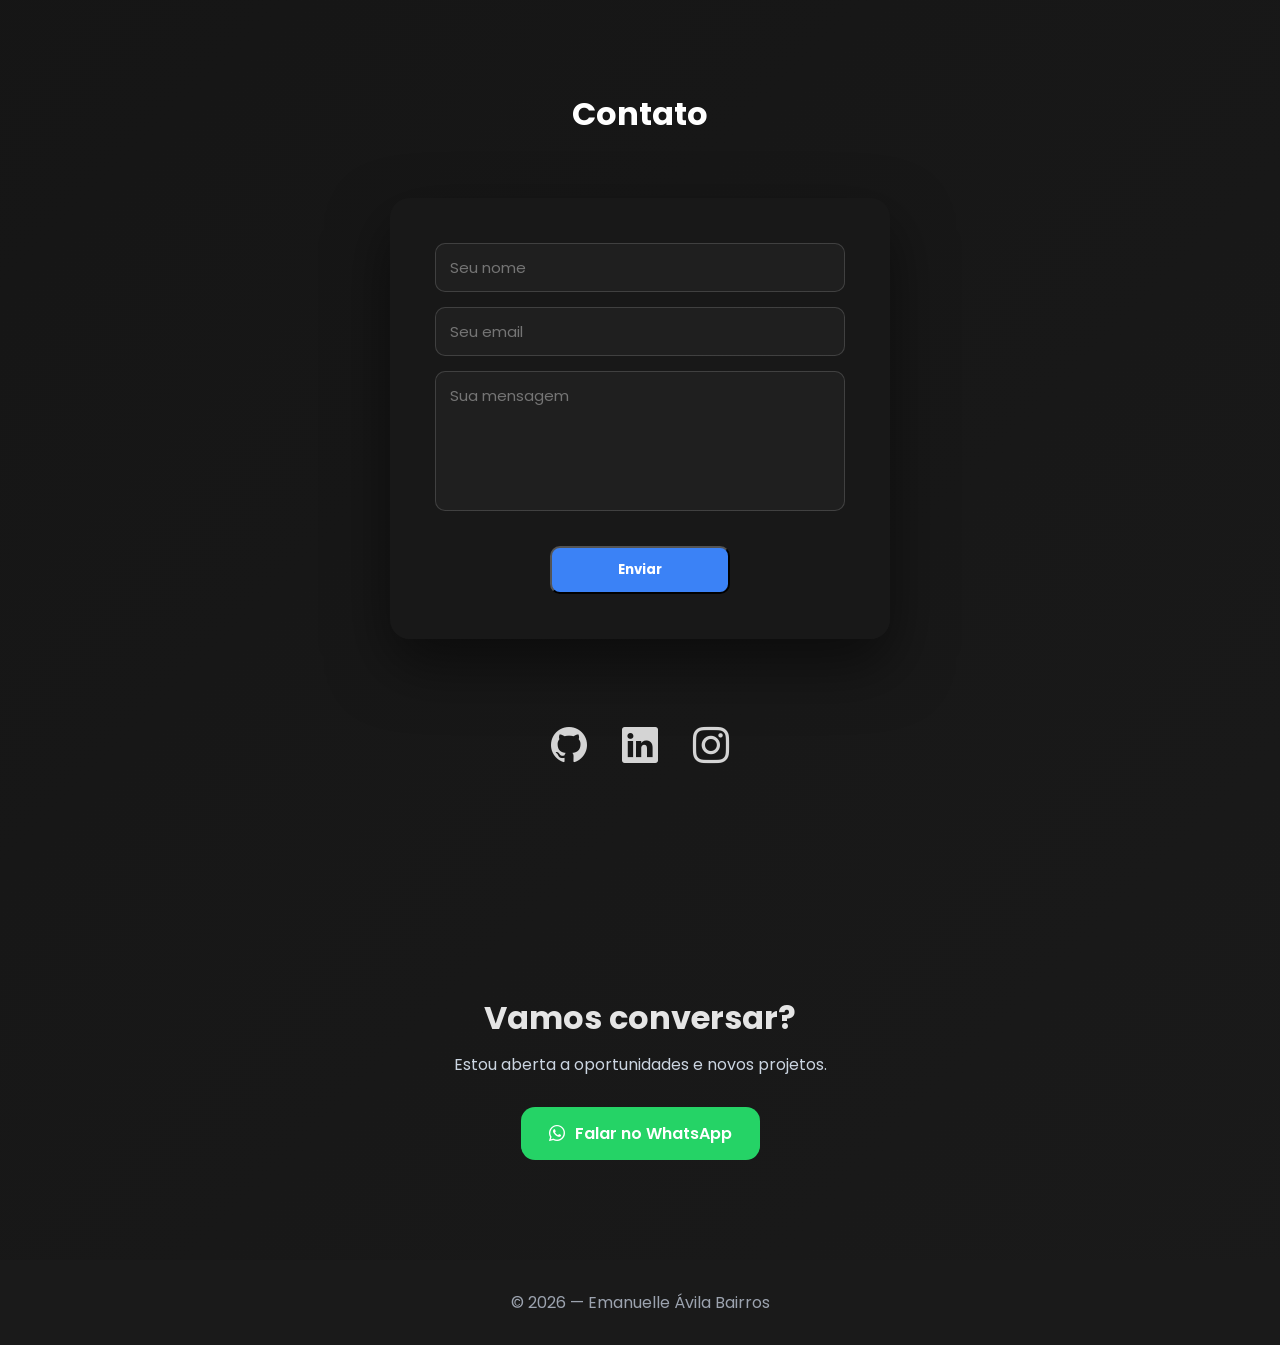
==== commit 8190dda7: "Forçar rebuild GitHub Pages" ====
--- a/index.html
+++ b/index.html
@@ -168,32 +168,110 @@
         <div class="carousel">
           <!-- PROJETO 1 -->
           <div class="project-card">
-            <img src="img/projeto1.png" alt="Análise Estratégica de Vendas" />
-            <h3>Análise Estratégica de Vendas</h3>
-            <p>Projeto de análise de dados usando Python e visualizações.</p>
-            <a href="https://github.com/Manu21avila/..." target="_blank"
-              >Ver no GitHub</a
-            >
+            <div class="project-image">
+              <img
+                src="img/projeto-vendas.png"
+                alt="Análise Estratégica de Vendas"
+              />
+              <div class="project-overlay">
+                <a
+                  href="https://github.com/Manu21avila/analise-estrategica-vendas"
+                  target="_blank"
+                  class="project-btn"
+                >
+                  Ver no GitHub
+                </a>
+              </div>
+            </div>
+
+            <div class="project-info">
+              <h3>Análise Estratégica de Vendas</h3>
+              <p>
+                Dashboard e análise de dados com Python, Pandas e visualizações
+                estratégicas.
+              </p>
+            </div>
           </div>
 
           <!-- PROJETO 2 -->
           <div class="project-card">
-            <img src="img/projeto2.png" alt="Portfólio Profissional" />
-            <h3>Portfólio Profissional</h3>
-            <p>Site responsivo com HTML, CSS e JS.</p>
-            <a href="https://github.com/Manu21avila/..." target="_blank"
-              >Ver no GitHub</a
-            >
+            <div class="project-image">
+              <img
+                src="img/projeto-landing-page.png"
+                alt="Landing Page Datavision"
+              />
+              <div class="project-overlay">
+                <a
+                  href="https://github.com/Manu21avila/landing-page-datavision-analytics/tree/main/landing-page-datavision"
+                  target="_blank"
+                  class="project-btn"
+                >
+                  Ver no GitHub
+                </a>
+              </div>
+            </div>
+
+            <div class="project-info">
+              <h3>DataVision Analytics - Landing Page</h3>
+              <p>
+                Landing page desenvolvida com HTML e CSS para empresa fictícia
+                de análise de dados e Business Intelligence.
+              </p>
+            </div>
           </div>
 
           <!-- PROJETO 3 -->
           <div class="project-card">
-            <img src="img/projeto3.png" alt="Sistema de Bairros" />
-            <h3>Sistema de Bairros</h3>
-            <p>App para organização e visualização de dados por bairros.</p>
-            <a href="https://github.com/Manu21avila/..." target="_blank"
-              >Ver no GitHub</a
-            >
+            <div class="project-image">
+              <img
+                src="img/projeto-landing-page.png"
+                alt="Landing Page Datavision"
+              />
+              <div class="project-overlay">
+                <a
+                  href="https://github.com/Manu21avila/landing-page-datavision-analytics/tree/main/landing-page-datavision"
+                  target="_blank"
+                  class="project-btn"
+                >
+                  Ver no GitHub
+                </a>
+              </div>
+            </div>
+
+            <div class="project-info">
+              <h3>DataVision Analytics - Landing Page</h3>
+              <p>
+                Landing page desenvolvida com HTML e CSS para empresa fictícia
+                de análise de dados e Business Intelligence.
+              </p>
+            </div>
+          </div>
+
+          <!-- PROJETO 4 -->
+          <div class="project-card">
+            <div class="project-image">
+              <img
+                src="img/projeto-gerenciador-tarefas.png"
+                alt="Gerenciador de Tarefas — Python"
+              />
+              <div class="project-overlay">
+                <a
+                  href="https://github.com/Manu21avila/gerenciador-tarefas-python"
+                  target="_blank"
+                  class="project-btn"
+                >
+                  Ver no GitHub
+                </a>
+              </div>
+            </div>
+
+            <div class="project-info">
+              <h3>Gerenciador de Tarefas — Python</h3>
+              <p>
+                Projeto simples desenvolvido para praticar lógica de programação
+                e versionamento com Git/GitHub.
+              </p>
+            </div>
           </div>
         </div>
         <button id="nextBtn" class="carousel-btn">&#9654;</button>
--- a/style.css
+++ b/style.css
@@ -214,49 +214,87 @@
   color: #cbd5e1;
 }
 
-/* PROJETOS */
-
-.carousel-wrapper {
+/* ===== PROJETOS MODERNOS ===== */
+
+.project-card {
+  flex: 0 0 320px;
+  background: #1f1f1f;
+  border-radius: 18px;
+  overflow: hidden;
+  transition: 0.4s ease;
+  box-shadow: 0 10px 25px rgba(0, 0, 0, 0.3);
+}
+
+.project-card:hover {
+  transform: translateY(-10px);
+  box-shadow: 0 20px 45px rgba(0, 0, 0, 0.5);
+}
+
+.project-image {
   position: relative;
+  height: 200px;
+  overflow: hidden;
+}
+
+.project-image img {
+  width: 100%;
+  height: 100%;
+  object-fit: cover;
+  transition: 0.4s ease;
+}
+
+.project-card:hover img {
+  transform: scale(1.08);
+}
+
+/* Overlay */
+
+.project-overlay {
+  position: absolute;
+  inset: 0;
+  background: rgba(15, 15, 15, 0.8);
   display: flex;
   align-items: center;
   justify-content: center;
-  max-width: 1100px;
-  margin: 0 auto;
-}
-
-.carousel {
-  display: flex;
-  gap: 30px;
-  overflow: hidden;
-  scroll-behavior: smooth;
-  padding: 30px 0;
-  justify-content: center;
-}
-
-.project-card {
-  flex: 0 0 300px;
-  background: #1f1f1f;
-  border-radius: 12px;
+  opacity: 0;
+  transition: 0.4s ease;
+}
+
+.project-card:hover .project-overlay {
+  opacity: 1;
+}
+
+/* Botão */
+
+.project-btn {
+  background: #3b82f6;
+  padding: 12px 22px;
+  border-radius: 10px;
+  color: white;
+  text-decoration: none;
+  font-weight: 600;
+  transition: 0.3s ease;
+}
+
+.project-btn:hover {
+  background: #2563eb;
+  transform: scale(1.05);
+}
+
+/* Info */
+
+.project-info {
   padding: 20px;
-  max-width: 300px;
-}
-
-.project-card img {
-  width: 100%;
-  height: 170px;
-  object-fit: cover;
-  border-radius: 10px;
-  margin-bottom: 15px;
-}
-
-.carousel-btn {
-  background: rgba(255, 255, 255, 0.18);
-  border: none;
-  font-size: 28px;
-  padding: 10px 14px;
-  cursor: pointer;
-  border-radius: 50%;
+}
+
+.project-info h3 {
+  margin-bottom: 10px;
+}
+
+.project-info p {
+  font-size: 14px;
+  color: #cbd5e1;
+  line-height: 1.6;
 }
 
 /* SOBRE */
